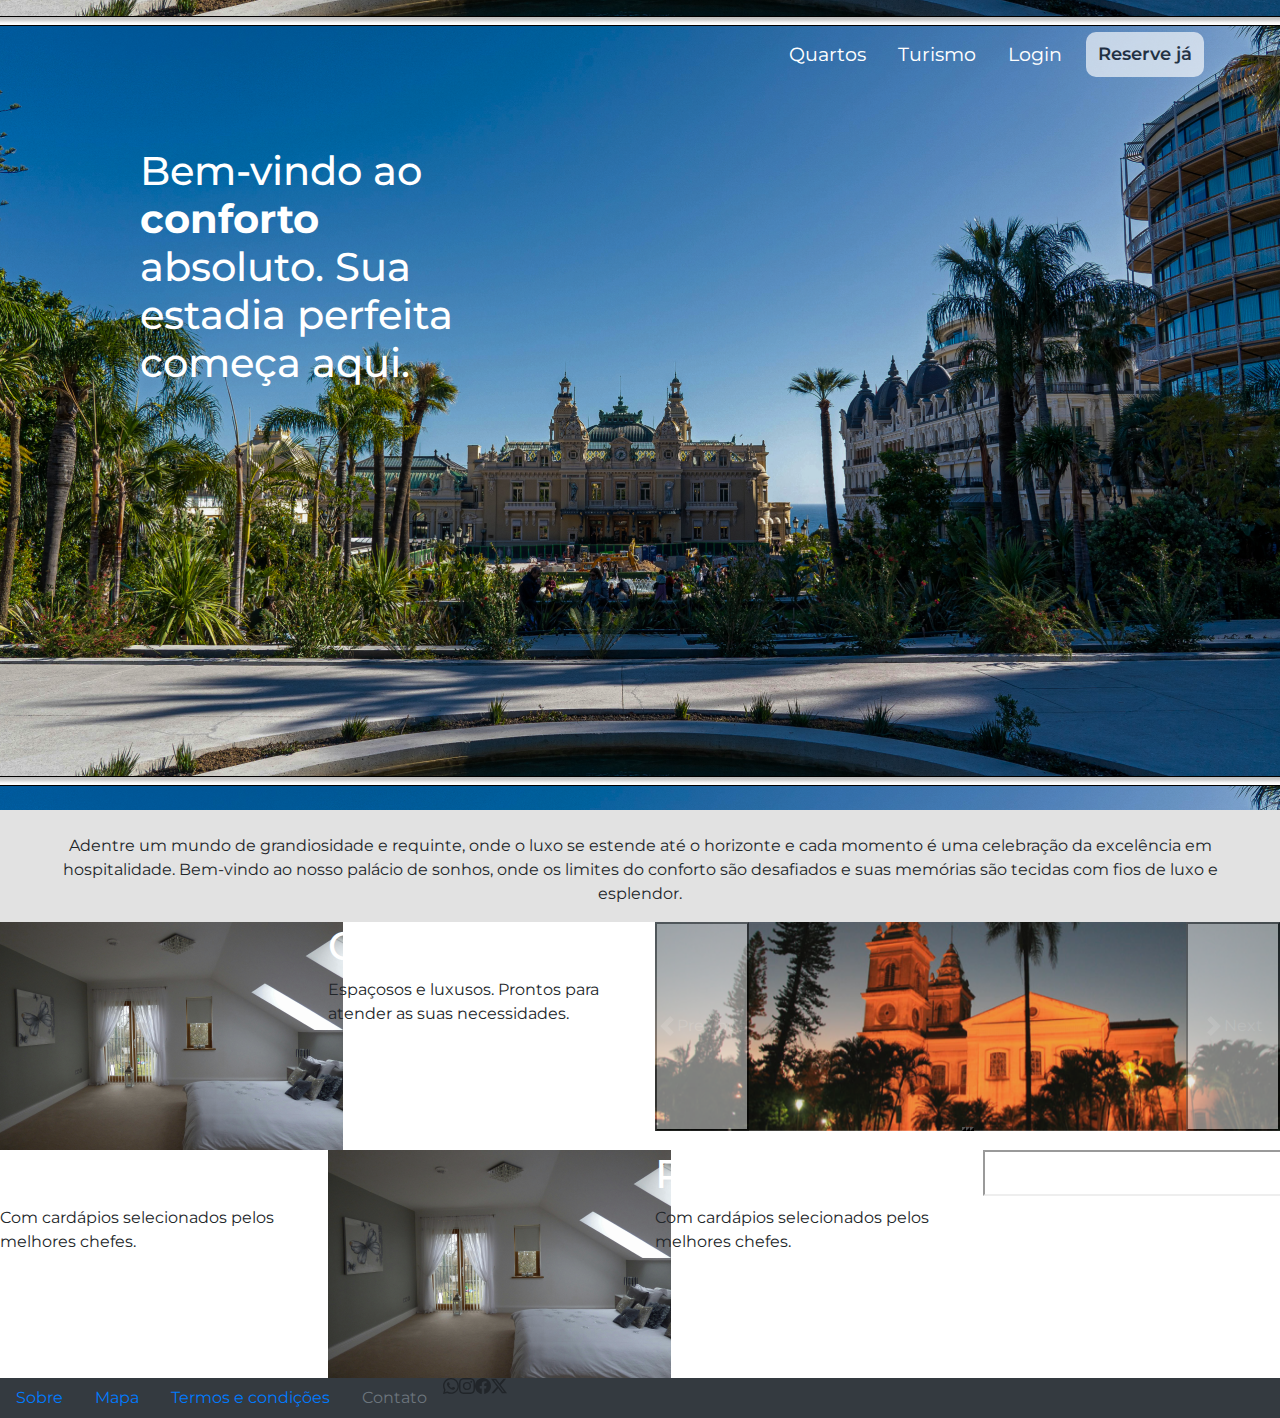
==== index.html @ 1f1a3af3 "fac" ====
<!DOCTYPE html>
<html lang="pt-br">
<head>
    <meta charset="UTF-8">
    <meta name="viewport" content="width=device-width, initial-scale=1.0">
    <link rel="icon" type="image/x-icon" href="">
    <link rel="stylesheet" href="assets/style.css">
    <link rel="stylesheet" href="https://stackpath.bootstrapcdn.com/bootstrap/4.3.1/css/bootstrap.min.css" integrity="sha384-ggOyR0iXCbMQv3Xipma34MD+dH/1fQ784/j6cY/iJTQUOhcWr7x9JvoRxT2MZw1T" crossorigin="anonymous">

    <title>Document</title>
</head>
<body>
  <main>
    <section>
  <div class="container-fluid background-image mb-20">        
        <nav class="navbar navbar-expand-lg navbar-light navbar-custom">
            <div class="collapse navbar-collapse " id="navbarSupportedContent">
              <ul class="navbar-nav mr-auto">

                  <li class="nav-item active ">
                    <a class="nav-link text-white mr-3 mt-4" href="#">Quartos</a>
                  </li>

                  <li class="nav-item">
                    <a class="nav-link text-white mr-3 mt-4" href="#">Turismo</a>
                  </li>

                  <li class="nav-item-light">
                    <a class="nav-link text-white mr-3 mt-4" href="#">Login</a>
                  </li>

                  <button type="button" class="btn btn-outline-light btn-custom mt-4">Reserve já</button>
                 </div>
          </nav>
            
            <div class="texto">
              <h1>Bem-vindo ao<br> <b>conforto</b><br> absoluto. Sua<br> estadia perfeita <br>começa aqui.</h1>
            </div>
          </section>
          
          
          <div class="texto-meio">
            <p class="pt-4 px-4 text-dark-emphasis">
              Adentre um mundo de grandiosidade e requinte, onde o luxo se estende até o horizonte e cada momento é uma celebração da excelência em hospitalidade. Bem-vindo ao nosso palácio de sonhos, onde os limites do conforto são desafiados e suas memórias são tecidas com fios de luxo e esplendor.
            </p>
          </div>

          <div class="row">
            <div class="col-lg-3 col-md-6 ">
              <img src="assets/Rectangle 59.png" alt="Pornhub">
            </div>
            <div class="col-lg-3 col-md-6">
              <h1>Quartos</h1>
              <p>Espaçosos e luxusos. Prontos para atender as suas necessidades.</p>
            </div>

            <div class="col-lg-6 col-md-6">
              <div id="carouselExampleIndicators" class="carousel slide">
                <div class="carousel-indicators">
                  <button type="button" data-bs-target="#carouselExampleIndicators" data-bs-slide-to="0" class="active" aria-current="true" aria-label="Slide 1"></button>
                  <button type="button" data-bs-target="#carouselExampleIndicators" data-bs-slide-to="1" aria-label="Slide 2"></button>
                  <button type="button" data-bs-target="#carouselExampleIndicators" data-bs-slide-to="2" aria-label="Slide 3"></button>
                </div>
                <div class="carousel-inner">
                  <div class="carousel-item active">
                    <img src="assets/PortoFerreira.png" class="d-block w-100" alt="...">
                  </div>
                  <div class="carousel-item">
                    <img src="assets/Ribeiraopreto.png" class="d-block w-100" alt="...">
                  </div>
                  <div class="carousel-item">
                    <img src="..." class="d-block w-100" alt="...">
                  </div>
                </div>
                <button class="carousel-control-prev" type="button" data-bs-target="#carouselExampleIndicators" data-bs-slide="prev">
                  <span class="carousel-control-prev-icon" aria-hidden="true"></span>
                  <span class="visually-hidden">Previous</span>
                </button>
                <button class="carousel-control-next" type="button" data-bs-target="#carouselExampleIndicators" data-bs-slide="next">
                  <span class="carousel-control-next-icon" aria-hidden="true"></span>
                  <span class="visually-hidden">Next</span>
                </button>
              </div>
            </div>
            <div class="col-lg-3">
              <h1>Quartos</h1>
              <p>Com cardápios selecionados pelos melhores chefes.</p>
            </div>      
            <div class="col-lg-3">
              <img src="assets/Rectangle 59.png" alt="Pornhub">
            </div>
            <div class="col-lg-3">
              <h1>Restaurantes</h1>
              <p>Com cardápios selecionados pelos melhores chefes.</p>
            </div>
            <div class="col-lg-3">
              <iframe style="height: 20%;" src="https://www.google.com/maps/embed?pb=!1m18!1m12!1m3!1d3719.493397524537!2d-47.76052952573772!3d-21.212274679514547!2m3!1f0!2f0!3f0!3m2!1i1024!2i768!4f13.1!3m3!1m2!1s0x94b9bec40358b175%3A0xb9a8999a4ebc7cb3!2sRoyal%20Tulip%20JP%20Ribeir%C3%A3o%20Preto!5e0!3m2!1spt-BR!2sbr!4v1710435739561!5m2!1spt-BR!2sbr" width="600" height="450" style="border:0;" allowfullscreen="" loading="lazy" referrerpolicy="no-referrer-when-downgrade"></iframe>
            </div>
          </div>
          
          <footer class="bg-dark">
            <nav class="nav">
              <a class="nav-link active" aria-current="page" href="#">Sobre</a>
              <a class="nav-link" href="#">Mapa</a>
              <a class="nav-link" href="#">Termos e condições</a>
              <a class="nav-link disabled" href="#" tabindex="-1" aria-disabled="true">Contato</a>

              <svg xmlns="http://www.w3.org/2000/svg" width="16" height="16" fill="currentColor" class="bi bi-whatsapp" viewBox="0 0 16 16">
                <path d="M13.601 2.326A7.85 7.85 0 0 0 7.994 0C3.627 0 .068 3.558.064 7.926c0 1.399.366 2.76 1.057 3.965L0 16l4.204-1.102a7.9 7.9 0 0 0 3.79.965h.004c4.368 0 7.926-3.558 7.93-7.93A7.9 7.9 0 0 0 13.6 2.326zM7.994 14.521a6.6 6.6 0 0 1-3.356-.92l-.24-.144-2.494.654.666-2.433-.156-.251a6.56 6.56 0 0 1-1.007-3.505c0-3.626 2.957-6.584 6.591-6.584a6.56 6.56 0 0 1 4.66 1.931 6.56 6.56 0 0 1 1.928 4.66c-.004 3.639-2.961 6.592-6.592 6.592m3.615-4.934c-.197-.099-1.17-.578-1.353-.646-.182-.065-.315-.099-.445.099-.133.197-.513.646-.627.775-.114.133-.232.148-.43.05-.197-.1-.836-.308-1.592-.985-.59-.525-.985-1.175-1.103-1.372-.114-.198-.011-.304.088-.403.087-.088.197-.232.296-.346.1-.114.133-.198.198-.33.065-.134.034-.248-.015-.347-.05-.099-.445-1.076-.612-1.47-.16-.389-.323-.335-.445-.34-.114-.007-.247-.007-.38-.007a.73.73 0 0 0-.529.247c-.182.198-.691.677-.691 1.654s.71 1.916.81 2.049c.098.133 1.394 2.132 3.383 2.992.47.205.84.326 1.129.418.475.152.904.129 1.246.08.38-.058 1.171-.48 1.338-.943.164-.464.164-.86.114-.943-.049-.084-.182-.133-.38-.232"/>
              </svg>

              <svg xmlns="http://www.w3.org/2000/svg" width="16" height="16" fill="currentColor" class="bi bi-instagram" viewBox="0 0 16 16">
                <path d="M8 0C5.829 0 5.556.01 4.703.048 3.85.088 3.269.222 2.76.42a3.9 3.9 0 0 0-1.417.923A3.9 3.9 0 0 0 .42 2.76C.222 3.268.087 3.85.048 4.7.01 5.555 0 5.827 0 8.001c0 2.172.01 2.444.048 3.297.04.852.174 1.433.372 1.942.205.526.478.972.923 1.417.444.445.89.719 1.416.923.51.198 1.09.333 1.942.372C5.555 15.99 5.827 16 8 16s2.444-.01 3.298-.048c.851-.04 1.434-.174 1.943-.372a3.9 3.9 0 0 0 1.416-.923c.445-.445.718-.891.923-1.417.197-.509.332-1.09.372-1.942C15.99 10.445 16 10.173 16 8s-.01-2.445-.048-3.299c-.04-.851-.175-1.433-.372-1.941a3.9 3.9 0 0 0-.923-1.417A3.9 3.9 0 0 0 13.24.42c-.51-.198-1.092-.333-1.943-.372C10.443.01 10.172 0 7.998 0zm-.717 1.442h.718c2.136 0 2.389.007 3.232.046.78.035 1.204.166 1.486.275.373.145.64.319.92.599s.453.546.598.92c.11.281.24.705.275 1.485.039.843.047 1.096.047 3.231s-.008 2.389-.047 3.232c-.035.78-.166 1.203-.275 1.485a2.5 2.5 0 0 1-.599.919c-.28.28-.546.453-.92.598-.28.11-.704.24-1.485.276-.843.038-1.096.047-3.232.047s-2.39-.009-3.233-.047c-.78-.036-1.203-.166-1.485-.276a2.5 2.5 0 0 1-.92-.598 2.5 2.5 0 0 1-.6-.92c-.109-.281-.24-.705-.275-1.485-.038-.843-.046-1.096-.046-3.233s.008-2.388.046-3.231c.036-.78.166-1.204.276-1.486.145-.373.319-.64.599-.92s.546-.453.92-.598c.282-.11.705-.24 1.485-.276.738-.034 1.024-.044 2.515-.045zm4.988 1.328a.96.96 0 1 0 0 1.92.96.96 0 0 0 0-1.92m-4.27 1.122a4.109 4.109 0 1 0 0 8.217 4.109 4.109 0 0 0 0-8.217m0 1.441a2.667 2.667 0 1 1 0 5.334 2.667 2.667 0 0 1 0-5.334"/>
              </svg>

              <svg xmlns="http://www.w3.org/2000/svg" width="16" height="16" fill="currentColor" class="bi bi-facebook" viewBox="0 0 16 16">
                <path d="M16 8.049c0-4.446-3.582-8.05-8-8.05C3.58 0-.002 3.603-.002 8.05c0 4.017 2.926 7.347 6.75 7.951v-5.625h-2.03V8.05H6.75V6.275c0-2.017 1.195-3.131 3.022-3.131.876 0 1.791.157 1.791.157v1.98h-1.009c-.993 0-1.303.621-1.303 1.258v1.51h2.218l-.354 2.326H9.25V16c3.824-.604 6.75-3.934 6.75-7.951"/>
              </svg>

              <svg xmlns="http://www.w3.org/2000/svg" width="16" height="16" fill="currentColor" class="bi bi-twitter-x" viewBox="0 0 16 16">
                <path d="M12.6.75h2.454l-5.36 6.142L16 15.25h-4.937l-3.867-5.07-4.425 5.07H.316l5.733-6.57L0 .75h5.063l3.495 4.633L12.601.75Zm-.86 13.028h1.36L4.323 2.145H2.865z"/>
              </svg>
            </nav>
          </footer>

                

           
               

  </main>
    <script src="https://code.jquery.com/jquery-3.3.1.slim.min.js" integrity="sha384-q8i/X+965DzO0rT7abK41JStQIAqVgRVzpbzo5smXKp4YfRvH+8abtTE1Pi6jizo" crossorigin="anonymous"></script>
    <script src="https://cdnjs.cloudflare.com/ajax/libs/popper.js/1.14.7/umd/popper.min.js" integrity="sha384-UO2eT0CpHqdSJQ6hJty5KVphtPhzWj9WO1clHTMGa3JDZwrnQq4sF86dIHNDz0W1" crossorigin="anonymous"></script>
    <script src="https://stackpath.bootstrapcdn.com/bootstrap/4.3.1/js/bootstrap.min.js" integrity="sha384-JjSmVgyd0p3pXB1rRibZUAYoIIy6OrQ6VrjIEaFf/nJGzIxFDsf4x0xIM+B07jRM" crossorigin="anonymous"></script>
</body>
</html>
---- assets/style.css ----
@import url('https://fonts.googleapis.com/css2?family=Montserrat:ital,wght@0,100..900;1,100..900&display=swap');

* {
    margin: 0;
    padding: 0;
    text-decoration: none;
    box-sizing: border-box;
    font-family: 'Montserrat', sans-serif;
}

.background-image {
  background-image: url('Rectangle\ 26.png');
  background-size: over;
  background-position: center;
  height: 90vh;
  margin-top: 0; 
  padding-top: 0; 
}

.navbar-custom {
    display: flex;
    justify-content: end;
    margin-left: 60%; 
    font-weight: 420;
    font-size: 120%;
    color: white;
}
.nav-link {
    position: relative;
  }

  .nav-link::after {
    content: ''; 
    position: absolute; 
    width: 100%; 
    height: 2px; 
    background-color: #FFFFFF; 
    bottom: 1px; 
    left: 0; 
    transition: width 0.3s ease; 
    width: 0;
  }
  
  .nav-link:hover::after {
    width: 100%; 
  }

  .btn-custom.btn-outline-light {
    border-radius: 10px; 
    background-color: white;
    color: #000000 !important;
    opacity: 0.65;
    font-weight: 600 !important;
    border: none;
    align-items: center;
    font-size: 18px;
  }

  .btn-custom.btn-outline-light:hover {
    background-color: #D9D8D8 !important; 
    color: #000000 !important;
    opacity: 0.65;
    font-weight: 600 !important;

  }

  .texto {
    display: flex;
    justify-content: flex-start;
    align-items: center;
    padding-left: 10%;
    padding-top: 5%;
  }

  h1 {
    color: white;
  }

.texto-meio {
  display: flex;
  justify-content: center;
  align-items: center;
  background-color: #E2E2E2;
  width: 100%;
  height: 30%;
  text-align: center;
}
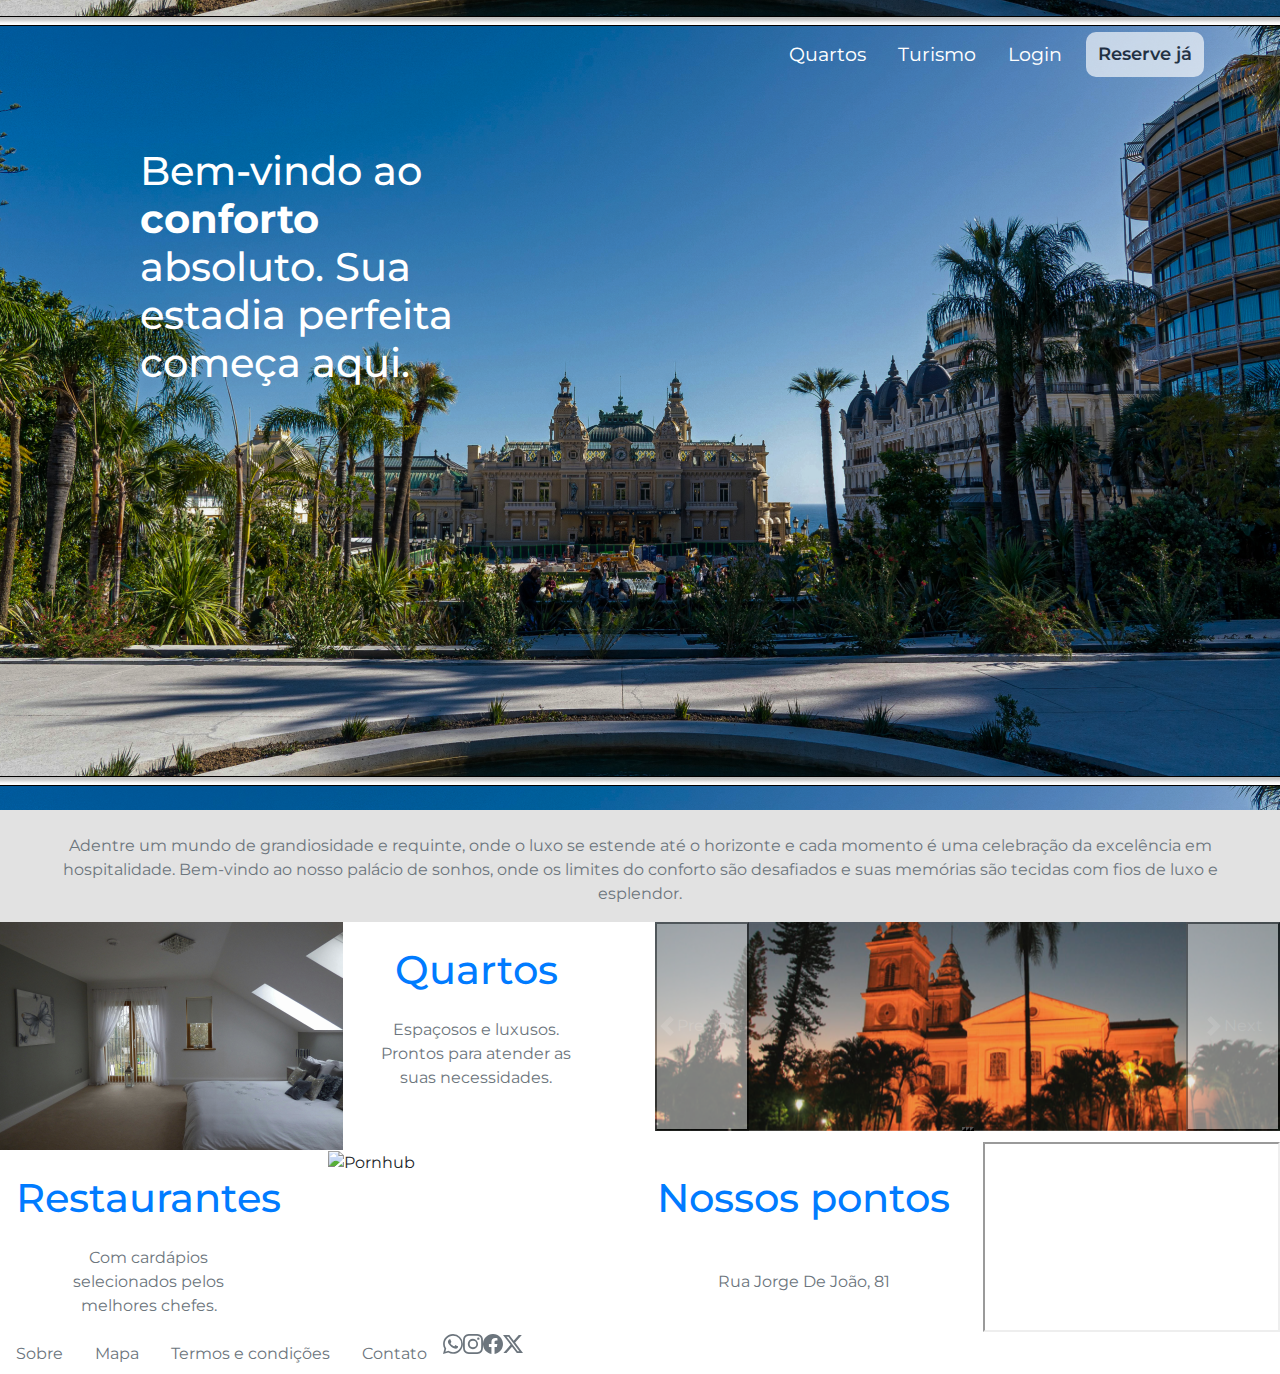
==== commit 5908083e: "Add files via upload" ====
--- a/index.html
+++ b/index.html
@@ -1,136 +1,132 @@
-<!DOCTYPE html>
-<html lang="pt-br">
-<head>
-    <meta charset="UTF-8">
-    <meta name="viewport" content="width=device-width, initial-scale=1.0">
-    <link rel="icon" type="image/x-icon" href="">
-    <link rel="stylesheet" href="assets/style.css">
-    <link rel="stylesheet" href="https://stackpath.bootstrapcdn.com/bootstrap/4.3.1/css/bootstrap.min.css" integrity="sha384-ggOyR0iXCbMQv3Xipma34MD+dH/1fQ784/j6cY/iJTQUOhcWr7x9JvoRxT2MZw1T" crossorigin="anonymous">
-
-    <title>Document</title>
-</head>
-<body>
-  <main>
-    <section>
-  <div class="container-fluid background-image mb-20">        
-        <nav class="navbar navbar-expand-lg navbar-light navbar-custom">
-            <div class="collapse navbar-collapse " id="navbarSupportedContent">
-              <ul class="navbar-nav mr-auto">
-
-                  <li class="nav-item active ">
-                    <a class="nav-link text-white mr-3 mt-4" href="#">Quartos</a>
-                  </li>
-
-                  <li class="nav-item">
-                    <a class="nav-link text-white mr-3 mt-4" href="#">Turismo</a>
-                  </li>
-
-                  <li class="nav-item-light">
-                    <a class="nav-link text-white mr-3 mt-4" href="#">Login</a>
-                  </li>
-
-                  <button type="button" class="btn btn-outline-light btn-custom mt-4">Reserve já</button>
-                 </div>
-          </nav>
-            
-            <div class="texto">
-              <h1>Bem-vindo ao<br> <b>conforto</b><br> absoluto. Sua<br> estadia perfeita <br>começa aqui.</h1>
-            </div>
-          </section>
-          
-          
-          <div class="texto-meio">
-            <p class="pt-4 px-4 text-dark-emphasis">
-              Adentre um mundo de grandiosidade e requinte, onde o luxo se estende até o horizonte e cada momento é uma celebração da excelência em hospitalidade. Bem-vindo ao nosso palácio de sonhos, onde os limites do conforto são desafiados e suas memórias são tecidas com fios de luxo e esplendor.
-            </p>
-          </div>
-
-          <div class="row">
-            <div class="col-lg-3 col-md-6 ">
-              <img src="assets/Rectangle 59.png" alt="Pornhub">
-            </div>
-            <div class="col-lg-3 col-md-6">
-              <h1>Quartos</h1>
-              <p>Espaçosos e luxusos. Prontos para atender as suas necessidades.</p>
-            </div>
-
-            <div class="col-lg-6 col-md-6">
-              <div id="carouselExampleIndicators" class="carousel slide">
-                <div class="carousel-indicators">
-                  <button type="button" data-bs-target="#carouselExampleIndicators" data-bs-slide-to="0" class="active" aria-current="true" aria-label="Slide 1"></button>
-                  <button type="button" data-bs-target="#carouselExampleIndicators" data-bs-slide-to="1" aria-label="Slide 2"></button>
-                  <button type="button" data-bs-target="#carouselExampleIndicators" data-bs-slide-to="2" aria-label="Slide 3"></button>
-                </div>
-                <div class="carousel-inner">
-                  <div class="carousel-item active">
-                    <img src="assets/PortoFerreira.png" class="d-block w-100" alt="...">
-                  </div>
-                  <div class="carousel-item">
-                    <img src="assets/Ribeiraopreto.png" class="d-block w-100" alt="...">
-                  </div>
-                  <div class="carousel-item">
-                    <img src="..." class="d-block w-100" alt="...">
-                  </div>
-                </div>
-                <button class="carousel-control-prev" type="button" data-bs-target="#carouselExampleIndicators" data-bs-slide="prev">
-                  <span class="carousel-control-prev-icon" aria-hidden="true"></span>
-                  <span class="visually-hidden">Previous</span>
-                </button>
-                <button class="carousel-control-next" type="button" data-bs-target="#carouselExampleIndicators" data-bs-slide="next">
-                  <span class="carousel-control-next-icon" aria-hidden="true"></span>
-                  <span class="visually-hidden">Next</span>
-                </button>
-              </div>
-            </div>
-            <div class="col-lg-3">
-              <h1>Quartos</h1>
-              <p>Com cardápios selecionados pelos melhores chefes.</p>
-            </div>      
-            <div class="col-lg-3">
-              <img src="assets/Rectangle 59.png" alt="Pornhub">
-            </div>
-            <div class="col-lg-3">
-              <h1>Restaurantes</h1>
-              <p>Com cardápios selecionados pelos melhores chefes.</p>
-            </div>
-            <div class="col-lg-3">
-              <iframe style="height: 20%;" src="https://www.google.com/maps/embed?pb=!1m18!1m12!1m3!1d3719.493397524537!2d-47.76052952573772!3d-21.212274679514547!2m3!1f0!2f0!3f0!3m2!1i1024!2i768!4f13.1!3m3!1m2!1s0x94b9bec40358b175%3A0xb9a8999a4ebc7cb3!2sRoyal%20Tulip%20JP%20Ribeir%C3%A3o%20Preto!5e0!3m2!1spt-BR!2sbr!4v1710435739561!5m2!1spt-BR!2sbr" width="600" height="450" style="border:0;" allowfullscreen="" loading="lazy" referrerpolicy="no-referrer-when-downgrade"></iframe>
-            </div>
-          </div>
-          
-          <footer class="bg-dark">
-            <nav class="nav">
-              <a class="nav-link active" aria-current="page" href="#">Sobre</a>
-              <a class="nav-link" href="#">Mapa</a>
-              <a class="nav-link" href="#">Termos e condições</a>
-              <a class="nav-link disabled" href="#" tabindex="-1" aria-disabled="true">Contato</a>
-
-              <svg xmlns="http://www.w3.org/2000/svg" width="16" height="16" fill="currentColor" class="bi bi-whatsapp" viewBox="0 0 16 16">
-                <path d="M13.601 2.326A7.85 7.85 0 0 0 7.994 0C3.627 0 .068 3.558.064 7.926c0 1.399.366 2.76 1.057 3.965L0 16l4.204-1.102a7.9 7.9 0 0 0 3.79.965h.004c4.368 0 7.926-3.558 7.93-7.93A7.9 7.9 0 0 0 13.6 2.326zM7.994 14.521a6.6 6.6 0 0 1-3.356-.92l-.24-.144-2.494.654.666-2.433-.156-.251a6.56 6.56 0 0 1-1.007-3.505c0-3.626 2.957-6.584 6.591-6.584a6.56 6.56 0 0 1 4.66 1.931 6.56 6.56 0 0 1 1.928 4.66c-.004 3.639-2.961 6.592-6.592 6.592m3.615-4.934c-.197-.099-1.17-.578-1.353-.646-.182-.065-.315-.099-.445.099-.133.197-.513.646-.627.775-.114.133-.232.148-.43.05-.197-.1-.836-.308-1.592-.985-.59-.525-.985-1.175-1.103-1.372-.114-.198-.011-.304.088-.403.087-.088.197-.232.296-.346.1-.114.133-.198.198-.33.065-.134.034-.248-.015-.347-.05-.099-.445-1.076-.612-1.47-.16-.389-.323-.335-.445-.34-.114-.007-.247-.007-.38-.007a.73.73 0 0 0-.529.247c-.182.198-.691.677-.691 1.654s.71 1.916.81 2.049c.098.133 1.394 2.132 3.383 2.992.47.205.84.326 1.129.418.475.152.904.129 1.246.08.38-.058 1.171-.48 1.338-.943.164-.464.164-.86.114-.943-.049-.084-.182-.133-.38-.232"/>
-              </svg>
-
-              <svg xmlns="http://www.w3.org/2000/svg" width="16" height="16" fill="currentColor" class="bi bi-instagram" viewBox="0 0 16 16">
-                <path d="M8 0C5.829 0 5.556.01 4.703.048 3.85.088 3.269.222 2.76.42a3.9 3.9 0 0 0-1.417.923A3.9 3.9 0 0 0 .42 2.76C.222 3.268.087 3.85.048 4.7.01 5.555 0 5.827 0 8.001c0 2.172.01 2.444.048 3.297.04.852.174 1.433.372 1.942.205.526.478.972.923 1.417.444.445.89.719 1.416.923.51.198 1.09.333 1.942.372C5.555 15.99 5.827 16 8 16s2.444-.01 3.298-.048c.851-.04 1.434-.174 1.943-.372a3.9 3.9 0 0 0 1.416-.923c.445-.445.718-.891.923-1.417.197-.509.332-1.09.372-1.942C15.99 10.445 16 10.173 16 8s-.01-2.445-.048-3.299c-.04-.851-.175-1.433-.372-1.941a3.9 3.9 0 0 0-.923-1.417A3.9 3.9 0 0 0 13.24.42c-.51-.198-1.092-.333-1.943-.372C10.443.01 10.172 0 7.998 0zm-.717 1.442h.718c2.136 0 2.389.007 3.232.046.78.035 1.204.166 1.486.275.373.145.64.319.92.599s.453.546.598.92c.11.281.24.705.275 1.485.039.843.047 1.096.047 3.231s-.008 2.389-.047 3.232c-.035.78-.166 1.203-.275 1.485a2.5 2.5 0 0 1-.599.919c-.28.28-.546.453-.92.598-.28.11-.704.24-1.485.276-.843.038-1.096.047-3.232.047s-2.39-.009-3.233-.047c-.78-.036-1.203-.166-1.485-.276a2.5 2.5 0 0 1-.92-.598 2.5 2.5 0 0 1-.6-.92c-.109-.281-.24-.705-.275-1.485-.038-.843-.046-1.096-.046-3.233s.008-2.388.046-3.231c.036-.78.166-1.204.276-1.486.145-.373.319-.64.599-.92s.546-.453.92-.598c.282-.11.705-.24 1.485-.276.738-.034 1.024-.044 2.515-.045zm4.988 1.328a.96.96 0 1 0 0 1.92.96.96 0 0 0 0-1.92m-4.27 1.122a4.109 4.109 0 1 0 0 8.217 4.109 4.109 0 0 0 0-8.217m0 1.441a2.667 2.667 0 1 1 0 5.334 2.667 2.667 0 0 1 0-5.334"/>
-              </svg>
-
-              <svg xmlns="http://www.w3.org/2000/svg" width="16" height="16" fill="currentColor" class="bi bi-facebook" viewBox="0 0 16 16">
-                <path d="M16 8.049c0-4.446-3.582-8.05-8-8.05C3.58 0-.002 3.603-.002 8.05c0 4.017 2.926 7.347 6.75 7.951v-5.625h-2.03V8.05H6.75V6.275c0-2.017 1.195-3.131 3.022-3.131.876 0 1.791.157 1.791.157v1.98h-1.009c-.993 0-1.303.621-1.303 1.258v1.51h2.218l-.354 2.326H9.25V16c3.824-.604 6.75-3.934 6.75-7.951"/>
-              </svg>
-
-              <svg xmlns="http://www.w3.org/2000/svg" width="16" height="16" fill="currentColor" class="bi bi-twitter-x" viewBox="0 0 16 16">
-                <path d="M12.6.75h2.454l-5.36 6.142L16 15.25h-4.937l-3.867-5.07-4.425 5.07H.316l5.733-6.57L0 .75h5.063l3.495 4.633L12.601.75Zm-.86 13.028h1.36L4.323 2.145H2.865z"/>
-              </svg>
-            </nav>
-          </footer>
-
-                
-
-           
-               
-
-  </main>
-    <script src="https://code.jquery.com/jquery-3.3.1.slim.min.js" integrity="sha384-q8i/X+965DzO0rT7abK41JStQIAqVgRVzpbzo5smXKp4YfRvH+8abtTE1Pi6jizo" crossorigin="anonymous"></script>
-    <script src="https://cdnjs.cloudflare.com/ajax/libs/popper.js/1.14.7/umd/popper.min.js" integrity="sha384-UO2eT0CpHqdSJQ6hJty5KVphtPhzWj9WO1clHTMGa3JDZwrnQq4sF86dIHNDz0W1" crossorigin="anonymous"></script>
-    <script src="https://stackpath.bootstrapcdn.com/bootstrap/4.3.1/js/bootstrap.min.js" integrity="sha384-JjSmVgyd0p3pXB1rRibZUAYoIIy6OrQ6VrjIEaFf/nJGzIxFDsf4x0xIM+B07jRM" crossorigin="anonymous"></script>
-</body>
+<!DOCTYPE html>
+<html lang="pt-br">
+<head>
+    <meta charset="UTF-8">
+    <meta name="viewport" content="width=device-width, initial-scale=1.0">
+    <link rel="icon" type="image/x-icon" href="">
+    <link rel="stylesheet" href="assets/style.css">
+    <link rel="stylesheet" href="https://stackpath.bootstrapcdn.com/bootstrap/4.3.1/css/bootstrap.min.css" integrity="sha384-ggOyR0iXCbMQv3Xipma34MD+dH/1fQ784/j6cY/iJTQUOhcWr7x9JvoRxT2MZw1T" crossorigin="anonymous">
+
+    <title>Hotel Palace</title>
+</head>
+<body>
+  <main>
+    <section>
+  <div class="container-fluid background-image mb-20">        
+        <nav class="navbar navbar-expand-lg navbar-light navbar-custom">
+            <div class="collapse navbar-collapse " id="navbarSupportedContent">
+              <ul class="navbar-nav mr-auto">
+
+                  <li class="nav-item active ">
+                    <a class="nav-link nav-custom text-white mr-3 mt-4" href="#">Quartos</a>
+                  </li>
+
+                  <li class="nav-item">
+                    <a class="nav-link nav-custom  text-white mr-3 mt-4" href="#">Turismo</a>
+                  </li>
+
+                  <li class="nav-item-light">
+                    <a class="nav-link nav-custom text-white mr-3 mt-4" href="#">Login</a>
+                  </li>
+
+                  <button type="button" class="btn btn-outline-light btn-custom mt-4">Reserve já</button>
+                 </div>
+          </nav>
+            
+            <div class="texto">
+              <h1>Bem-vindo ao<br> <b>conforto</b><br> absoluto. Sua<br> estadia perfeita <br>começa aqui.</h1>
+            </div>
+          </section>
+          
+          
+          <div class="texto-meio">
+            <p class="pt-4 px-4 text-secondary">
+              Adentre um mundo de grandiosidade e requinte, onde o luxo se estende até o horizonte e cada momento é uma celebração da excelência em hospitalidade. Bem-vindo ao nosso palácio de sonhos, onde os limites do conforto são desafiados e suas memórias são tecidas com fios de luxo e esplendor.
+            </p>
+          </div>
+
+          <div class="row">
+            <div class="col-lg-3 col-md-6 ">
+              <img src="assets/Quartos.png" alt="Quartos">
+            </div>
+
+            <div class="col-lg-3 col-md-6">
+              <h1 class="text-primary d-flex align-items-start justify-content-center pt-4 pb-3 text-center h1-custom">Quartos</h1>
+              <p class="d-flex align-items-center justify-content-center text-secondary text-center px-5 p1-custom" >Espaçosos e luxusos. Prontos para atender as suas necessidades.</p>
+            </div>
+
+            <div class="col-lg-6 col-md-6">
+              <div id="carouselExampleIndicators" class="carousel slide">
+                <div class="carousel-indicators">
+                  <button type="button" data-bs-target="#carouselExampleIndicators" data-bs-slide-to="0" class="active" aria-current="true" aria-label="Slide 1"></button>
+                  <button type="button" data-bs-target="#carouselExampleIndicators" data-bs-slide-to="1" aria-label="Slide 2"></button>
+                  <button type="button" data-bs-target="#carouselExampleIndicators" data-bs-slide-to="2" aria-label="Slide 3"></button>
+                </div>
+                <div class="carousel-inner">
+                  <div class="carousel-item active">
+                    <img src="assets/PortoFerreira.png" class="d-block w-100" alt="Porto Ferreira">
+                  </div>
+                  <div class="carousel-item">
+                    <img src="assets/Ribeiraopreto.png" class="d-block w-100" alt="Ribeirao Preto">
+                  </div>  
+                </div>
+                <button class="carousel-control-prev" type="button" data-bs-target="#carouselExampleIndicators" data-bs-slide="prev">
+                  <span class="carousel-control-prev-icon" aria-hidden="true"></span>
+                  <span class="visually-hidden">Previous</span>
+                </button>
+                <button class="carousel-control-next" type="button" data-bs-target="#carouselExampleIndicators" data-bs-slide="next">
+                  <span class="carousel-control-next-icon" aria-hidden="true"></span>
+                  <span class="visually-hidden">Next</span>
+                </button>
+              </div>
+            </div>
+            <div class="col-lg-3">
+              <h1 class="text-primary d-flex align-items-start justify-content-center pt-4 pb-3 text-center h1-custom">Restaurantes</h1>
+              <p class="d-flex align-items-center justify-content-center text-secondary text-center px-5 p1-custom">Com cardápios selecionados pelos melhores chefes.</p>
+            </div>      
+            <div class="col-lg-3">
+              <img src="assets/Restaurantes.png" alt="Pornhub">
+            </div>
+            <div class="col-lg-3 ">
+              <h1 class="text-primary d-flex align-items-start justify-content-center pt-4 pb-3 text-center h1-custom">Nossos pontos</h1>
+              <p class="d-flex align-items-center justify-content-center text-secondary text-center px-5 pt-4 p1-custom">Rua Jorge De João, 81</p>
+            </div>
+            <div class="col-lg-3">
+              <iframe style="height: 103%; width: 100%; margin-top: -8px;" src="https://www.google.com/maps/embed?pb=!1m18!1m12!1m3!1d3719.493397524537!2d-47.76052952573772!3d-21.212274679514547!2m3!1f0!2f0!3f0!3m2!1i1024!2i768!4f13.1!3m3!1m2!1s0x94b9bec40358b175%3A0xb9a8999a4ebc7cb3!2sRoyal%20Tulip%20JP%20Ribeir%C3%A3o%20Preto!5e0!3m2!1spt-BR!2sbr!4v1710435739561!5m2!1spt-BR!2sbr" width="600" height="450" style="border:0;" allowfullscreen="" loading="lazy" referrerpolicy="no-referrer-when-downgrade"></iframe>
+            </div>
+          </div>
+          
+          <footer class="footer-custom">
+            <nav class="nav d-flex  text-secondary text-left nav1-custom">
+              <a class="nav-link text-secondary" aria-current="page" href="#">Sobre</a>
+              <a class="nav-link text-secondary" href="#">Mapa</a>
+              <a class="nav-link text-secondary" href="#">Termos e condições</a>
+              <a class="nav-link text-secondary" href="#">Contato</a>
+
+                <svg xmlns="http://www.w3.org/2000/svg" width="20" height="20" fill="currentColor" class="bi bi-whatsapp " viewBox="0 0 16 16">
+                  <path d="M13.601 2.326A7.85 7.85 0 0 0 7.994 0C3.627 0 .068 3.558.064 7.926c0 1.399.366 2.76 1.057 3.965L0 16l4.204-1.102a7.9 7.9 0 0 0 3.79.965h.004c4.368 0 7.926-3.558 7.93-7.93A7.9 7.9 0 0 0 13.6 2.326zM7.994 14.521a6.6 6.6 0 0 1-3.356-.92l-.24-.144-2.494.654.666-2.433-.156-.251a6.56 6.56 0 0 1-1.007-3.505c0-3.626 2.957-6.584 6.591-6.584a6.56 6.56 0 0 1 4.66 1.931 6.56 6.56 0 0 1 1.928 4.66c-.004 3.639-2.961 6.592-6.592 6.592m3.615-4.934c-.197-.099-1.17-.578-1.353-.646-.182-.065-.315-.099-.445.099-.133.197-.513.646-.627.775-.114.133-.232.148-.43.05-.197-.1-.836-.308-1.592-.985-.59-.525-.985-1.175-1.103-1.372-.114-.198-.011-.304.088-.403.087-.088.197-.232.296-.346.1-.114.133-.198.198-.33.065-.134.034-.248-.015-.347-.05-.099-.445-1.076-.612-1.47-.16-.389-.323-.335-.445-.34-.114-.007-.247-.007-.38-.007a.73.73 0 0 0-.529.247c-.182.198-.691.677-.691 1.654s.71 1.916.81 2.049c.098.133 1.394 2.132 3.383 2.992.47.205.84.326 1.129.418.475.152.904.129 1.246.08.38-.058 1.171-.48 1.338-.943.164-.464.164-.86.114-.943-.049-.084-.182-.133-.38-.232"/>
+                </svg>
+  
+                <svg xmlns="http://www.w3.org/2000/svg" width="20" height="20" fill="currentColor" class="bi bi-instagram" viewBox="0 0 16 16">
+                  <path d="M8 0C5.829 0 5.556.01 4.703.048 3.85.088 3.269.222 2.76.42a3.9 3.9 0 0 0-1.417.923A3.9 3.9 0 0 0 .42 2.76C.222 3.268.087 3.85.048 4.7.01 5.555 0 5.827 0 8.001c0 2.172.01 2.444.048 3.297.04.852.174 1.433.372 1.942.205.526.478.972.923 1.417.444.445.89.719 1.416.923.51.198 1.09.333 1.942.372C5.555 15.99 5.827 16 8 16s2.444-.01 3.298-.048c.851-.04 1.434-.174 1.943-.372a3.9 3.9 0 0 0 1.416-.923c.445-.445.718-.891.923-1.417.197-.509.332-1.09.372-1.942C15.99 10.445 16 10.173 16 8s-.01-2.445-.048-3.299c-.04-.851-.175-1.433-.372-1.941a3.9 3.9 0 0 0-.923-1.417A3.9 3.9 0 0 0 13.24.42c-.51-.198-1.092-.333-1.943-.372C10.443.01 10.172 0 7.998 0zm-.717 1.442h.718c2.136 0 2.389.007 3.232.046.78.035 1.204.166 1.486.275.373.145.64.319.92.599s.453.546.598.92c.11.281.24.705.275 1.485.039.843.047 1.096.047 3.231s-.008 2.389-.047 3.232c-.035.78-.166 1.203-.275 1.485a2.5 2.5 0 0 1-.599.919c-.28.28-.546.453-.92.598-.28.11-.704.24-1.485.276-.843.038-1.096.047-3.232.047s-2.39-.009-3.233-.047c-.78-.036-1.203-.166-1.485-.276a2.5 2.5 0 0 1-.92-.598 2.5 2.5 0 0 1-.6-.92c-.109-.281-.24-.705-.275-1.485-.038-.843-.046-1.096-.046-3.233s.008-2.388.046-3.231c.036-.78.166-1.204.276-1.486.145-.373.319-.64.599-.92s.546-.453.92-.598c.282-.11.705-.24 1.485-.276.738-.034 1.024-.044 2.515-.045zm4.988 1.328a.96.96 0 1 0 0 1.92.96.96 0 0 0 0-1.92m-4.27 1.122a4.109 4.109 0 1 0 0 8.217 4.109 4.109 0 0 0 0-8.217m0 1.441a2.667 2.667 0 1 1 0 5.334 2.667 2.667 0 0 1 0-5.334"/>
+                </svg>
+  
+                <svg xmlns="http://www.w3.org/2000/svg" width="20" height="20" fill="currentColor" class="bi bi-facebook" viewBox="0 0 16 16">
+                  <path d="M16 8.049c0-4.446-3.582-8.05-8-8.05C3.58 0-.002 3.603-.002 8.05c0 4.017 2.926 7.347 6.75 7.951v-5.625h-2.03V8.05H6.75V6.275c0-2.017 1.195-3.131 3.022-3.131.876 0 1.791.157 1.791.157v1.98h-1.009c-.993 0-1.303.621-1.303 1.258v1.51h2.218l-.354 2.326H9.25V16c3.824-.604 6.75-3.934 6.75-7.951"/>
+                </svg>
+  
+                <svg xmlns="http://www.w3.org/2000/svg" width="20" height="20" fill="currentColor" class="bi bi-twitter-x" viewBox="0 0 16 16">
+                  <path d="M12.6.75h2.454l-5.36 6.142L16 15.25h-4.937l-3.867-5.07-4.425 5.07H.316l5.733-6.57L0 .75h5.063l3.495 4.633L12.601.75Zm-.86 13.028h1.36L4.323 2.145H2.865z"/>
+                </svg>
+            </nav>
+          </footer>
+
+                  
+
+  </main>
+    <script src="https://code.jquery.com/jquery-3.3.1.slim.min.js" integrity="sha384-q8i/X+965DzO0rT7abK41JStQIAqVgRVzpbzo5smXKp4YfRvH+8abtTE1Pi6jizo" crossorigin="anonymous"></script>
+    <script src="https://cdnjs.cloudflare.com/ajax/libs/popper.js/1.14.7/umd/popper.min.js" integrity="sha384-UO2eT0CpHqdSJQ6hJty5KVphtPhzWj9WO1clHTMGa3JDZwrnQq4sF86dIHNDz0W1" crossorigin="anonymous"></script>
+    <script src="https://cdn.jsdelivr.net/npm/bootstrap@5.3.0-alpha1/dist/js/bootstrap.bundle.min.js"></script>
+    <script src="https://stackpath.bootstrapcdn.com/bootstrap/4.3.1/js/bootstrap.min.js" integrity="sha384-JjSmVgyd0p3pXB1rRibZUAYoIIy6OrQ6VrjIEaFf/nJGzIxFDsf4x0xIM+B07jRM" crossorigin="anonymous"></script>
+</body>
 </html>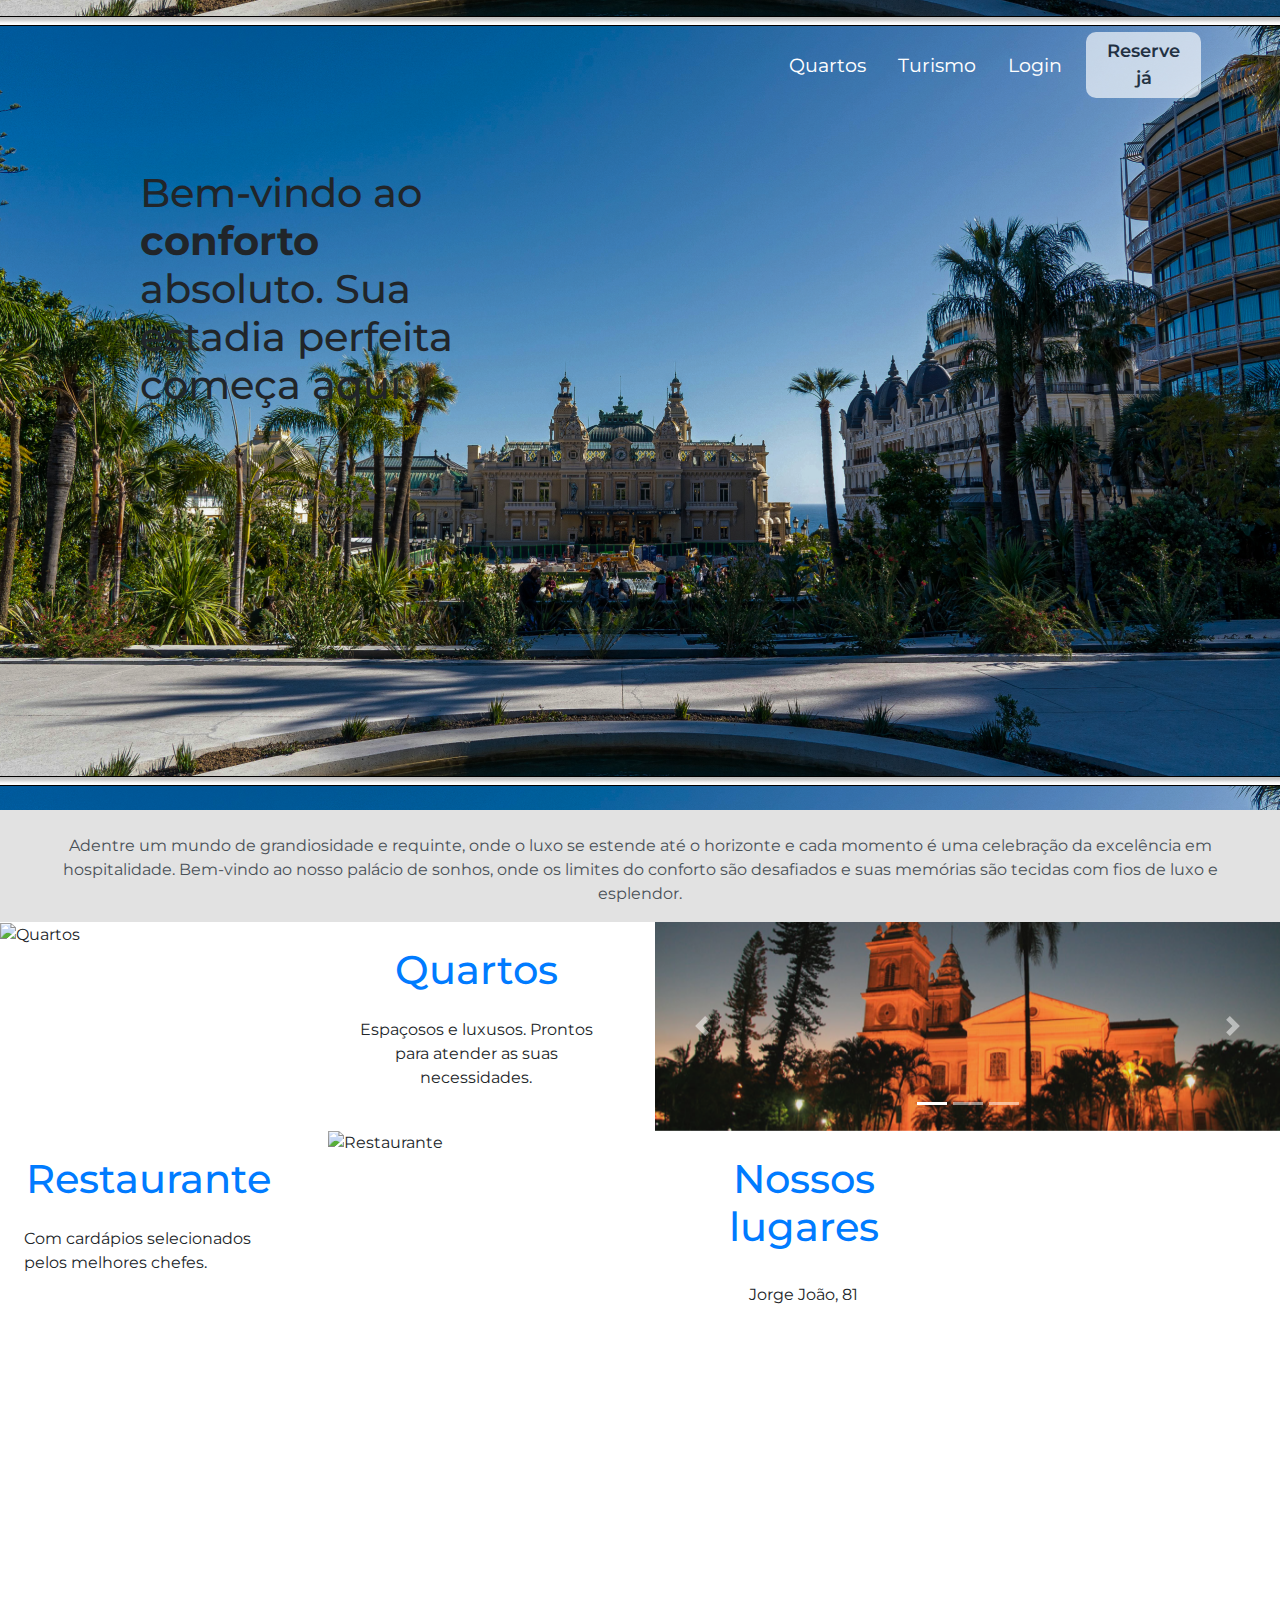
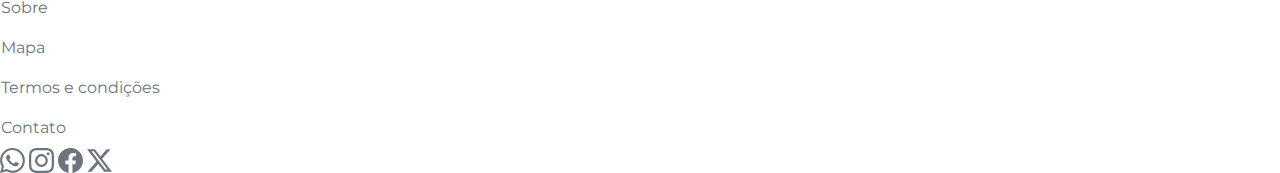
==== commit bdfde250: "Add files via upload" ====
--- a/index.html
+++ b/index.html
@@ -5,128 +5,150 @@
     <meta name="viewport" content="width=device-width, initial-scale=1.0">
     <link rel="icon" type="image/x-icon" href="">
     <link rel="stylesheet" href="assets/style.css">
+    <link rel="stylesheet" href="https://cdn.jsdelivr.net/npm/bootstrap@5.0.2/dist/css/bootstrap.min.css">
     <link rel="stylesheet" href="https://stackpath.bootstrapcdn.com/bootstrap/4.3.1/css/bootstrap.min.css" integrity="sha384-ggOyR0iXCbMQv3Xipma34MD+dH/1fQ784/j6cY/iJTQUOhcWr7x9JvoRxT2MZw1T" crossorigin="anonymous">
-
-    <title>Hotel Palace</title>
+    <title>Serenity Haven Hotel?</title>
 </head>
 <body>
   <main>
-    <section>
-  <div class="container-fluid background-image mb-20">        
-        <nav class="navbar navbar-expand-lg navbar-light navbar-custom">
-            <div class="collapse navbar-collapse " id="navbarSupportedContent">
-              <ul class="navbar-nav mr-auto">
 
-                  <li class="nav-item active ">
-                    <a class="nav-link nav-custom text-white mr-3 mt-4" href="#">Quartos</a>
-                  </li>
+<!-- Header com página inicial -->
+    <div class="container-fluid background-image mb-20v">
+      <nav class="navbar navbar-expand-lg navbar-light navbar-custom">
+        <div class="collapse navbar-collapse" id="navbarSupportedContent">
+          <ul class="navbar-nav mr-auto">
+            <li class="nav-item">
+              <a class="nav-link nav-custom text-white mr-3 mt-4" href="#">Quartos</a>
+            </li>
+            <li class="nav-item">
+              <a class="nav-link nav-custom text-white mr-3 mt-4" href="#">Turismo</a>
+            </li>
+            <li class="nav-item">
+              <a class="nav-link nav-custom text-white mr-3 mt-4" href="#">Login</a>
+            </li>
+          </ul>
+          <button type="button" class="btn btn-outline-light btn-custom mr-5 mt-4">Reserve já</button>
+        </div>
+      </nav>
 
-                  <li class="nav-item">
-                    <a class="nav-link nav-custom  text-white mr-3 mt-4" href="#">Turismo</a>
-                  </li>
+      <div class="texto">
+        <h1>Bem-vindo ao<br> <b>conforto</b><br> absoluto. Sua<br> estadia perfeita <br>começa aqui.</h1>
+      </div> 
+    </div>
 
-                  <li class="nav-item-light">
-                    <a class="nav-link nav-custom text-white mr-3 mt-4" href="#">Login</a>
-                  </li>
+    <div class="barra-pai1">
+      <div class="texto-meio">
+        <div class="barra-preta">
+        <p class="pt-4 px-4 text-dark-emphasis">
+          Adentre um mundo de grandiosidade e requinte, onde o luxo se estende até o horizonte e cada momento é uma celebração da excelência em hospitalidade. Bem-vindo ao nosso palácio de sonhos, onde os limites do conforto são desafiados e suas memórias são tecidas com fios de luxo e esplendor.
+        </p>
+      </div>
+    </div>
 
-                  <button type="button" class="btn btn-outline-light btn-custom mt-4">Reserve já</button>
-                 </div>
-          </nav>
-            
-            <div class="texto">
-              <h1>Bem-vindo ao<br> <b>conforto</b><br> absoluto. Sua<br> estadia perfeita <br>começa aqui.</h1>
-            </div>
-          </section>
-          
-          
-          <div class="texto-meio">
-            <p class="pt-4 px-4 text-secondary">
-              Adentre um mundo de grandiosidade e requinte, onde o luxo se estende até o horizonte e cada momento é uma celebração da excelência em hospitalidade. Bem-vindo ao nosso palácio de sonhos, onde os limites do conforto são desafiados e suas memórias são tecidas com fios de luxo e esplendor.
-            </p>
-          </div>
-
+<!-- Quartos -->      
           <div class="row">
             <div class="col-lg-3 col-md-6 ">
-              <img src="assets/Quartos.png" alt="Quartos">
+              <img src="assets/Quarto.png" alt="Quartos">
             </div>
 
             <div class="col-lg-3 col-md-6">
-              <h1 class="text-primary d-flex align-items-start justify-content-center pt-4 pb-3 text-center h1-custom">Quartos</h1>
-              <p class="d-flex align-items-center justify-content-center text-secondary text-center px-5 p1-custom" >Espaçosos e luxusos. Prontos para atender as suas necessidades.</p>
+              <div class="barra-pai">
+              <h1 class="text-primary text-center pt-4 text-custom">Quartos</h1>
+              <div class="barra"></div>
+              <p class="text-center px-4 pt-3 text-secondary-custom">Espaçosos e luxusos. Prontos para atender as suas necessidades.</p>
+            </div>
+          </div>
+
+<!-- Slider de fotos -->   
+<div class="col-lg-6 col-md-6">
+  <div id="carouselExampleIndicators" class="carousel slide" data-bs-ride="carousel">
+    <div class="carousel-indicators">
+      <button type="button" data-bs-target="#carouselExampleIndicators" data-bs-slide-to="0" class="active" aria-current="true" aria-label="Slide 1"></button>
+      <button type="button" data-bs-target="#carouselExampleIndicators" data-bs-slide-to="1" aria-label="Slide 2"></button>
+      <button type="button" data-bs-target="#carouselExampleIndicators" data-bs-slide-to="2" aria-label="Slide 3"></button>
+    </div>
+    <div class="carousel-inner">
+      <div class="carousel-item active">
+        <img src="assets/PortoFerreira.png" class="d-block w-100" alt="...">
+      </div>
+      <div class="carousel-item">
+        <img src="assets/Ribeiraopreto.png" class="d-block w-100" alt="...">
+      </div>
+      <div class="carousel-item">
+        <img src="assets/Orlandia.png" class="d-block w-100" alt="...">
+      </div>
+    </div>
+    <button class="carousel-control-prev" type="button" data-bs-target="#carouselExampleIndicators" data-bs-slide="prev">
+      <span class="carousel-control-prev-icon" aria-hidden="true"></span>
+      <span class="visually-hidden">Previous</span>
+    </button>
+    <button class="carousel-control-next" type="button" data-bs-target="#carouselExampleIndicators" data-bs-slide="next">
+      <span class="carousel-control-next-icon" aria-hidden="true"></span>
+      <span class="visually-hidden">Next</span>
+    </button>
+  </div>
+</div>
+
+<!-- Restaurantes -->   
+            <div class="col-lg-3">
+              <div class="barra-pai">
+              <h1 class="text-primary text-center text-center pt-4 text-custom">Restaurante</h1>
+              <div class="barra"></div>
+              <p class="px-4 pt-3 text-secondary-custom">Com cardápios selecionados pelos melhores chefes.</p>
+            </div>
+          </div>  
+
+            <div class="col-lg-3">
+              <img src="assets/Restaurantes.png" alt="Restaurante">
             </div>
 
-            <div class="col-lg-6 col-md-6">
-              <div id="carouselExampleIndicators" class="carousel slide">
-                <div class="carousel-indicators">
-                  <button type="button" data-bs-target="#carouselExampleIndicators" data-bs-slide-to="0" class="active" aria-current="true" aria-label="Slide 1"></button>
-                  <button type="button" data-bs-target="#carouselExampleIndicators" data-bs-slide-to="1" aria-label="Slide 2"></button>
-                  <button type="button" data-bs-target="#carouselExampleIndicators" data-bs-slide-to="2" aria-label="Slide 3"></button>
-                </div>
-                <div class="carousel-inner">
-                  <div class="carousel-item active">
-                    <img src="assets/PortoFerreira.png" class="d-block w-100" alt="Porto Ferreira">
-                  </div>
-                  <div class="carousel-item">
-                    <img src="assets/Ribeiraopreto.png" class="d-block w-100" alt="Ribeirao Preto">
-                  </div>  
-                </div>
-                <button class="carousel-control-prev" type="button" data-bs-target="#carouselExampleIndicators" data-bs-slide="prev">
-                  <span class="carousel-control-prev-icon" aria-hidden="true"></span>
-                  <span class="visually-hidden">Previous</span>
-                </button>
-                <button class="carousel-control-next" type="button" data-bs-target="#carouselExampleIndicators" data-bs-slide="next">
-                  <span class="carousel-control-next-icon" aria-hidden="true"></span>
-                  <span class="visually-hidden">Next</span>
-                </button>
-              </div>
+<!-- Lugares --> 
+            <div class="col-lg-3">
+              <div class="barra-pai">
+              <h1 class="text-primary text-center pt-4 text-custom">Nossos lugares</h1>
+              <div class="barra"></div>
+              <p class="text-center px-4 pt-4 text-secondary-custom">Jorge João, 81</p>
             </div>
+          </div>
+
+<!-- Google Maps --> 
             <div class="col-lg-3">
-              <h1 class="text-primary d-flex align-items-start justify-content-center pt-4 pb-3 text-center h1-custom">Restaurantes</h1>
-              <p class="d-flex align-items-center justify-content-center text-secondary text-center px-5 p1-custom">Com cardápios selecionados pelos melhores chefes.</p>
-            </div>      
-            <div class="col-lg-3">
-              <img src="assets/Restaurantes.png" alt="Pornhub">
-            </div>
-            <div class="col-lg-3 ">
-              <h1 class="text-primary d-flex align-items-start justify-content-center pt-4 pb-3 text-center h1-custom">Nossos pontos</h1>
-              <p class="d-flex align-items-center justify-content-center text-secondary text-center px-5 pt-4 p1-custom">Rua Jorge De João, 81</p>
-            </div>
-            <div class="col-lg-3">
-              <iframe style="height: 103%; width: 100%; margin-top: -8px;" src="https://www.google.com/maps/embed?pb=!1m18!1m12!1m3!1d3719.493397524537!2d-47.76052952573772!3d-21.212274679514547!2m3!1f0!2f0!3f0!3m2!1i1024!2i768!4f13.1!3m3!1m2!1s0x94b9bec40358b175%3A0xb9a8999a4ebc7cb3!2sRoyal%20Tulip%20JP%20Ribeir%C3%A3o%20Preto!5e0!3m2!1spt-BR!2sbr!4v1710435739561!5m2!1spt-BR!2sbr" width="600" height="450" style="border:0;" allowfullscreen="" loading="lazy" referrerpolicy="no-referrer-when-downgrade"></iframe>
+              <iframe class="iframe" src="https://www.google.com/maps/embed?pb=!1m18!1m12!1m3!1d3719.493397524537!2d-47.76052952573772!3d-21.212274679514547!2m3!1f0!2f0!3f0!3m2!1i1024!2i768!4f13.1!3m3!1m2!1s0x94b9bec40358b175%3A0xb9a8999a4ebc7cb3!2sRoyal%20Tulip%20JP%20Ribeir%C3%A3o%20Preto!5e0!3m2!1spt-BR!2sbr!4v1710435739561!5m2!1spt-BR!2sbr" width="600" height="450" style="border:0;" allowfullscreen="" loading="lazy" referrerpolicy="no-referrer-when-downgrade"></iframe>
             </div>
           </div>
           
-          <footer class="footer-custom">
-            <nav class="nav d-flex  text-secondary text-left nav1-custom">
-              <a class="nav-link text-secondary" aria-current="page" href="#">Sobre</a>
+<!-- Rodapé --> 
+          <footer class="footer">
+            <nav class="hrefs1 row d-flex justify-content-start d-flex align-items-center">
+              <a class="nav-link active text-secondary" aria-current="page" href="#">Sobre</a>
               <a class="nav-link text-secondary" href="#">Mapa</a>
               <a class="nav-link text-secondary" href="#">Termos e condições</a>
               <a class="nav-link text-secondary" href="#">Contato</a>
+            </nav>
+            
 
-                <svg xmlns="http://www.w3.org/2000/svg" width="20" height="20" fill="currentColor" class="bi bi-whatsapp " viewBox="0 0 16 16">
-                  <path d="M13.601 2.326A7.85 7.85 0 0 0 7.994 0C3.627 0 .068 3.558.064 7.926c0 1.399.366 2.76 1.057 3.965L0 16l4.204-1.102a7.9 7.9 0 0 0 3.79.965h.004c4.368 0 7.926-3.558 7.93-7.93A7.9 7.9 0 0 0 13.6 2.326zM7.994 14.521a6.6 6.6 0 0 1-3.356-.92l-.24-.144-2.494.654.666-2.433-.156-.251a6.56 6.56 0 0 1-1.007-3.505c0-3.626 2.957-6.584 6.591-6.584a6.56 6.56 0 0 1 4.66 1.931 6.56 6.56 0 0 1 1.928 4.66c-.004 3.639-2.961 6.592-6.592 6.592m3.615-4.934c-.197-.099-1.17-.578-1.353-.646-.182-.065-.315-.099-.445.099-.133.197-.513.646-.627.775-.114.133-.232.148-.43.05-.197-.1-.836-.308-1.592-.985-.59-.525-.985-1.175-1.103-1.372-.114-.198-.011-.304.088-.403.087-.088.197-.232.296-.346.1-.114.133-.198.198-.33.065-.134.034-.248-.015-.347-.05-.099-.445-1.076-.612-1.47-.16-.389-.323-.335-.445-.34-.114-.007-.247-.007-.38-.007a.73.73 0 0 0-.529.247c-.182.198-.691.677-.691 1.654s.71 1.916.81 2.049c.098.133 1.394 2.132 3.383 2.992.47.205.84.326 1.129.418.475.152.904.129 1.246.08.38-.058 1.171-.48 1.338-.943.164-.464.164-.86.114-.943-.049-.084-.182-.133-.38-.232"/>
-                </svg>
-  
-                <svg xmlns="http://www.w3.org/2000/svg" width="20" height="20" fill="currentColor" class="bi bi-instagram" viewBox="0 0 16 16">
-                  <path d="M8 0C5.829 0 5.556.01 4.703.048 3.85.088 3.269.222 2.76.42a3.9 3.9 0 0 0-1.417.923A3.9 3.9 0 0 0 .42 2.76C.222 3.268.087 3.85.048 4.7.01 5.555 0 5.827 0 8.001c0 2.172.01 2.444.048 3.297.04.852.174 1.433.372 1.942.205.526.478.972.923 1.417.444.445.89.719 1.416.923.51.198 1.09.333 1.942.372C5.555 15.99 5.827 16 8 16s2.444-.01 3.298-.048c.851-.04 1.434-.174 1.943-.372a3.9 3.9 0 0 0 1.416-.923c.445-.445.718-.891.923-1.417.197-.509.332-1.09.372-1.942C15.99 10.445 16 10.173 16 8s-.01-2.445-.048-3.299c-.04-.851-.175-1.433-.372-1.941a3.9 3.9 0 0 0-.923-1.417A3.9 3.9 0 0 0 13.24.42c-.51-.198-1.092-.333-1.943-.372C10.443.01 10.172 0 7.998 0zm-.717 1.442h.718c2.136 0 2.389.007 3.232.046.78.035 1.204.166 1.486.275.373.145.64.319.92.599s.453.546.598.92c.11.281.24.705.275 1.485.039.843.047 1.096.047 3.231s-.008 2.389-.047 3.232c-.035.78-.166 1.203-.275 1.485a2.5 2.5 0 0 1-.599.919c-.28.28-.546.453-.92.598-.28.11-.704.24-1.485.276-.843.038-1.096.047-3.232.047s-2.39-.009-3.233-.047c-.78-.036-1.203-.166-1.485-.276a2.5 2.5 0 0 1-.92-.598 2.5 2.5 0 0 1-.6-.92c-.109-.281-.24-.705-.275-1.485-.038-.843-.046-1.096-.046-3.233s.008-2.388.046-3.231c.036-.78.166-1.204.276-1.486.145-.373.319-.64.599-.92s.546-.453.92-.598c.282-.11.705-.24 1.485-.276.738-.034 1.024-.044 2.515-.045zm4.988 1.328a.96.96 0 1 0 0 1.92.96.96 0 0 0 0-1.92m-4.27 1.122a4.109 4.109 0 1 0 0 8.217 4.109 4.109 0 0 0 0-8.217m0 1.441a2.667 2.667 0 1 1 0 5.334 2.667 2.667 0 0 1 0-5.334"/>
-                </svg>
-  
-                <svg xmlns="http://www.w3.org/2000/svg" width="20" height="20" fill="currentColor" class="bi bi-facebook" viewBox="0 0 16 16">
-                  <path d="M16 8.049c0-4.446-3.582-8.05-8-8.05C3.58 0-.002 3.603-.002 8.05c0 4.017 2.926 7.347 6.75 7.951v-5.625h-2.03V8.05H6.75V6.275c0-2.017 1.195-3.131 3.022-3.131.876 0 1.791.157 1.791.157v1.98h-1.009c-.993 0-1.303.621-1.303 1.258v1.51h2.218l-.354 2.326H9.25V16c3.824-.604 6.75-3.934 6.75-7.951"/>
-                </svg>
-  
-                <svg xmlns="http://www.w3.org/2000/svg" width="20" height="20" fill="currentColor" class="bi bi-twitter-x" viewBox="0 0 16 16">
-                  <path d="M12.6.75h2.454l-5.36 6.142L16 15.25h-4.937l-3.867-5.07-4.425 5.07H.316l5.733-6.57L0 .75h5.063l3.495 4.633L12.601.75Zm-.86 13.028h1.36L4.323 2.145H2.865z"/>
-                </svg>
+<!-- Icons -->
+      <nav class="icones">
+              <svg xmlns="http://www.w3.org/2000/svg" width="25" height="25" fill="currentColor" class="bi bi-whatsapp text-secondary" viewBox="0 0 16 16">
+                <path d="M13.601 2.326A7.85 7.85 0 0 0 7.994 0C3.627 0 .068 3.558.064 7.926c0 1.399.366 2.76 1.057 3.965L0 16l4.204-1.102a7.9 7.9 0 0 0 3.79.965h.004c4.368 0 7.926-3.558 7.93-7.93A7.9 7.9 0 0 0 13.6 2.326zM7.994 14.521a6.6 6.6 0 0 1-3.356-.92l-.24-.144-2.494.654.666-2.433-.156-.251a6.56 6.56 0 0 1-1.007-3.505c0-3.626 2.957-6.584 6.591-6.584a6.56 6.56 0 0 1 4.66 1.931 6.56 6.56 0 0 1 1.928 4.66c-.004 3.639-2.961 6.592-6.592 6.592m3.615-4.934c-.197-.099-1.17-.578-1.353-.646-.182-.065-.315-.099-.445.099-.133.197-.513.646-.627.775-.114.133-.232.148-.43.05-.197-.1-.836-.308-1.592-.985-.59-.525-.985-1.175-1.103-1.372-.114-.198-.011-.304.088-.403.087-.088.197-.232.296-.346.1-.114.133-.198.198-.33.065-.134.034-.248-.015-.347-.05-.099-.445-1.076-.612-1.47-.16-.389-.323-.335-.445-.34-.114-.007-.247-.007-.38-.007a.73.73 0 0 0-.529.247c-.182.198-.691.677-.691 1.654s.71 1.916.81 2.049c.098.133 1.394 2.132 3.383 2.992.47.205.84.326 1.129.418.475.152.904.129 1.246.08.38-.058 1.171-.48 1.338-.943.164-.464.164-.86.114-.943-.049-.084-.182-.133-.38-.232"/>
+              </svg>
+
+              <svg xmlns="http://www.w3.org/2000/svg" width="25" height="25" fill="currentColor" class="bi bi-instagram text-secondary" viewBox="0 0 16 16">
+                <path d="M8 0C5.829 0 5.556.01 4.703.048 3.85.088 3.269.222 2.76.42a3.9 3.9 0 0 0-1.417.923A3.9 3.9 0 0 0 .42 2.76C.222 3.268.087 3.85.048 4.7.01 5.555 0 5.827 0 8.001c0 2.172.01 2.444.048 3.297.04.852.174 1.433.372 1.942.205.526.478.972.923 1.417.444.445.89.719 1.416.923.51.198 1.09.333 1.942.372C5.555 15.99 5.827 16 8 16s2.444-.01 3.298-.048c.851-.04 1.434-.174 1.943-.372a3.9 3.9 0 0 0 1.416-.923c.445-.445.718-.891.923-1.417.197-.509.332-1.09.372-1.942C15.99 10.445 16 10.173 16 8s-.01-2.445-.048-3.299c-.04-.851-.175-1.433-.372-1.941a3.9 3.9 0 0 0-.923-1.417A3.9 3.9 0 0 0 13.24.42c-.51-.198-1.092-.333-1.943-.372C10.443.01 10.172 0 7.998 0zm-.717 1.442h.718c2.136 0 2.389.007 3.232.046.78.035 1.204.166 1.486.275.373.145.64.319.92.599s.453.546.598.92c.11.281.24.705.275 1.485.039.843.047 1.096.047 3.231s-.008 2.389-.047 3.232c-.035.78-.166 1.203-.275 1.485a2.5 2.5 0 0 1-.599.919c-.28.28-.546.453-.92.598-.28.11-.704.24-1.485.276-.843.038-1.096.047-3.232.047s-2.39-.009-3.233-.047c-.78-.036-1.203-.166-1.485-.276a2.5 2.5 0 0 1-.92-.598 2.5 2.5 0 0 1-.6-.92c-.109-.281-.24-.705-.275-1.485-.038-.843-.046-1.096-.046-3.233s.008-2.388.046-3.231c.036-.78.166-1.204.276-1.486.145-.373.319-.64.599-.92s.546-.453.92-.598c.282-.11.705-.24 1.485-.276.738-.034 1.024-.044 2.515-.045zm4.988 1.328a.96.96 0 1 0 0 1.92.96.96 0 0 0 0-1.92m-4.27 1.122a4.109 4.109 0 1 0 0 8.217 4.109 4.109 0 0 0 0-8.217m0 1.441a2.667 2.667 0 1 1 0 5.334 2.667 2.667 0 0 1 0-5.334"/>
+              </svg>
+
+              <svg xmlns="http://www.w3.org/2000/svg" width="25" height="25" fill="currentColor" class="bi bi-facebook text-secondary" viewBox="0 0 16 16">
+                <path d="M16 8.049c0-4.446-3.582-8.05-8-8.05C3.58 0-.002 3.603-.002 8.05c0 4.017 2.926 7.347 6.75 7.951v-5.625h-2.03V8.05H6.75V6.275c0-2.017 1.195-3.131 3.022-3.131.876 0 1.791.157 1.791.157v1.98h-1.009c-.993 0-1.303.621-1.303 1.258v1.51h2.218l-.354 2.326H9.25V16c3.824-.604 6.75-3.934 6.75-7.951"/>
+              </svg>
+
+              <svg xmlns="http://www.w3.org/2000/svg" width="25" height="25" fill="currentColor" class="bi bi-twitter-x text-secondary" viewBox="0 0 16 16">
+                <path d="M12.6.75h2.454l-5.36 6.142L16 15.25h-4.937l-3.867-5.07-4.425 5.07H.316l5.733-6.57L0 .75h5.063l3.495 4.633L12.601.75Zm-.86 13.028h1.36L4.323 2.145H2.865z"/>
+              </svg>
             </nav>
           </footer>
-
-                  
-
   </main>
     <script src="https://code.jquery.com/jquery-3.3.1.slim.min.js" integrity="sha384-q8i/X+965DzO0rT7abK41JStQIAqVgRVzpbzo5smXKp4YfRvH+8abtTE1Pi6jizo" crossorigin="anonymous"></script>
     <script src="https://cdnjs.cloudflare.com/ajax/libs/popper.js/1.14.7/umd/popper.min.js" integrity="sha384-UO2eT0CpHqdSJQ6hJty5KVphtPhzWj9WO1clHTMGa3JDZwrnQq4sF86dIHNDz0W1" crossorigin="anonymous"></script>
-    <script src="https://cdn.jsdelivr.net/npm/bootstrap@5.3.0-alpha1/dist/js/bootstrap.bundle.min.js"></script>
     <script src="https://stackpath.bootstrapcdn.com/bootstrap/4.3.1/js/bootstrap.min.js" integrity="sha384-JjSmVgyd0p3pXB1rRibZUAYoIIy6OrQ6VrjIEaFf/nJGzIxFDsf4x0xIM+B07jRM" crossorigin="anonymous"></script>
 </body>
 </html>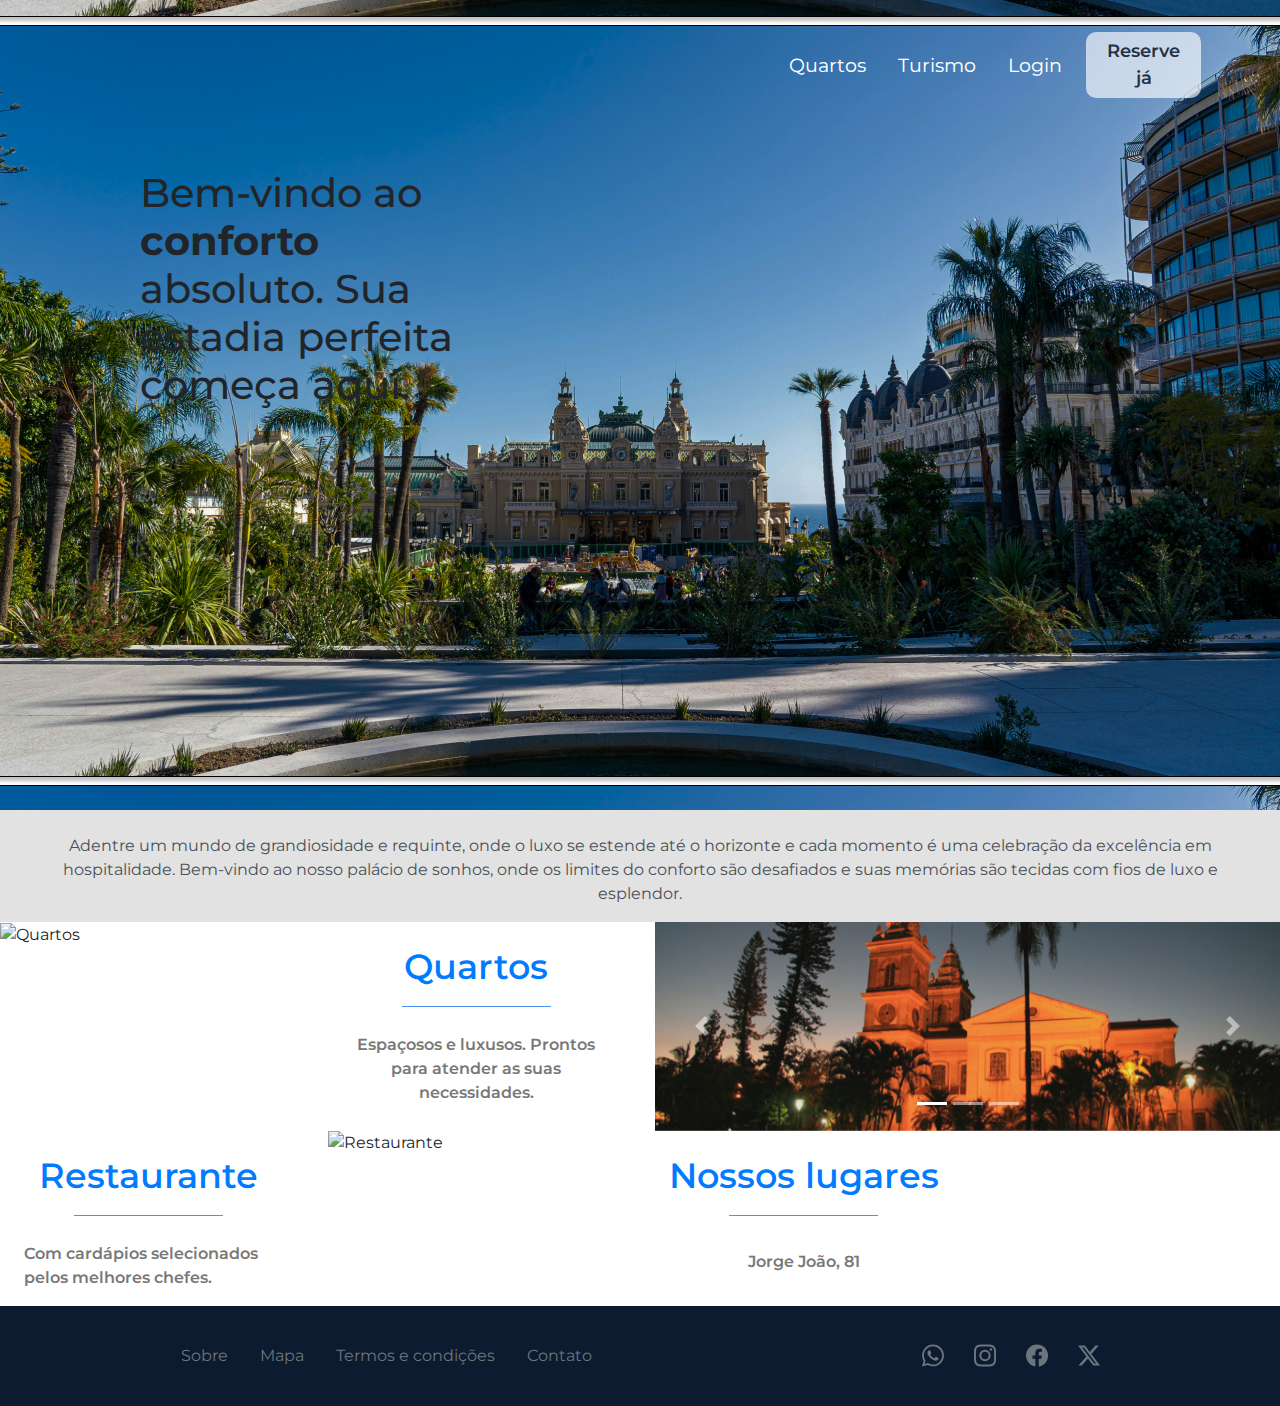
==== commit 852fe569: "Update index.html" ====
--- a/index.html
+++ b/index.html
@@ -7,13 +7,13 @@
     <link rel="stylesheet" href="assets/style.css">
     <link rel="stylesheet" href="https://cdn.jsdelivr.net/npm/bootstrap@5.0.2/dist/css/bootstrap.min.css">
     <link rel="stylesheet" href="https://stackpath.bootstrapcdn.com/bootstrap/4.3.1/css/bootstrap.min.css" integrity="sha384-ggOyR0iXCbMQv3Xipma34MD+dH/1fQ784/j6cY/iJTQUOhcWr7x9JvoRxT2MZw1T" crossorigin="anonymous">
-    <title>Serenity Haven Hotel?</title>
+    <title>Serenity Haven Hotel</title>
 </head>
 <body>
   <main>
 
 <!-- Header com página inicial -->
-    <div class="container-fluid background-image mb-20v">
+    <div class="container-fluid background-image mb-20">
       <nav class="navbar navbar-expand-lg navbar-light navbar-custom">
         <div class="collapse navbar-collapse" id="navbarSupportedContent">
           <ul class="navbar-nav mr-auto">
@@ -47,7 +47,7 @@
 
 <!-- Quartos -->      
           <div class="row">
-            <div class="col-lg-3 col-md-6 ">
+            <div class="col-lg-3 col-md-6">
               <img src="assets/Quarto.png" alt="Quartos">
             </div>
 
@@ -61,7 +61,7 @@
 
 <!-- Slider de fotos -->   
 <div class="col-lg-6 col-md-6">
-  <div id="carouselExampleIndicators" class="carousel slide" data-bs-ride="carousel">
+  <div id="carouselExampleIndicators" class="carousel slide" data-bs-ride="carousel"> 
     <div class="carousel-indicators">
       <button type="button" data-bs-target="#carouselExampleIndicators" data-bs-slide-to="0" class="active" aria-current="true" aria-label="Slide 1"></button>
       <button type="button" data-bs-target="#carouselExampleIndicators" data-bs-slide-to="1" aria-label="Slide 2"></button>
@@ -118,8 +118,8 @@
           </div>
           
 <!-- Rodapé --> 
-          <footer class="footer">
-            <nav class="hrefs1 row d-flex justify-content-start d-flex align-items-center">
+          <footer class="footer col-lg-12">
+            <nav class="hrefs1 d-flex align-items-center">
               <a class="nav-link active text-secondary" aria-current="page" href="#">Sobre</a>
               <a class="nav-link text-secondary" href="#">Mapa</a>
               <a class="nav-link text-secondary" href="#">Termos e condições</a>
@@ -128,7 +128,7 @@
             
 
 <!-- Icons -->
-      <nav class="icones">
+      <nav class="icones col-lg-2 flex-row">
               <svg xmlns="http://www.w3.org/2000/svg" width="25" height="25" fill="currentColor" class="bi bi-whatsapp text-secondary" viewBox="0 0 16 16">
                 <path d="M13.601 2.326A7.85 7.85 0 0 0 7.994 0C3.627 0 .068 3.558.064 7.926c0 1.399.366 2.76 1.057 3.965L0 16l4.204-1.102a7.9 7.9 0 0 0 3.79.965h.004c4.368 0 7.926-3.558 7.93-7.93A7.9 7.9 0 0 0 13.6 2.326zM7.994 14.521a6.6 6.6 0 0 1-3.356-.92l-.24-.144-2.494.654.666-2.433-.156-.251a6.56 6.56 0 0 1-1.007-3.505c0-3.626 2.957-6.584 6.591-6.584a6.56 6.56 0 0 1 4.66 1.931 6.56 6.56 0 0 1 1.928 4.66c-.004 3.639-2.961 6.592-6.592 6.592m3.615-4.934c-.197-.099-1.17-.578-1.353-.646-.182-.065-.315-.099-.445.099-.133.197-.513.646-.627.775-.114.133-.232.148-.43.05-.197-.1-.836-.308-1.592-.985-.59-.525-.985-1.175-1.103-1.372-.114-.198-.011-.304.088-.403.087-.088.197-.232.296-.346.1-.114.133-.198.198-.33.065-.134.034-.248-.015-.347-.05-.099-.445-1.076-.612-1.47-.16-.389-.323-.335-.445-.34-.114-.007-.247-.007-.38-.007a.73.73 0 0 0-.529.247c-.182.198-.691.677-.691 1.654s.71 1.916.81 2.049c.098.133 1.394 2.132 3.383 2.992.47.205.84.326 1.129.418.475.152.904.129 1.246.08.38-.058 1.171-.48 1.338-.943.164-.464.164-.86.114-.943-.049-.084-.182-.133-.38-.232"/>
               </svg>
@@ -151,4 +151,4 @@
     <script src="https://cdnjs.cloudflare.com/ajax/libs/popper.js/1.14.7/umd/popper.min.js" integrity="sha384-UO2eT0CpHqdSJQ6hJty5KVphtPhzWj9WO1clHTMGa3JDZwrnQq4sF86dIHNDz0W1" crossorigin="anonymous"></script>
     <script src="https://stackpath.bootstrapcdn.com/bootstrap/4.3.1/js/bootstrap.min.js" integrity="sha384-JjSmVgyd0p3pXB1rRibZUAYoIIy6OrQ6VrjIEaFf/nJGzIxFDsf4x0xIM+B07jRM" crossorigin="anonymous"></script>
 </body>
-</html>+</html>
--- a/assets/style.css
+++ b/assets/style.css
@@ -9,7 +9,7 @@
 }
 
 .background-image {
-  background-image: url('Rectangle\ 26.png');
+  background-image: url('Background.png');
   background-size: over;
   background-position: center;
   height: 90vh;
@@ -25,11 +25,11 @@
     font-size: 120%;
     color: white;
 }
-.nav-link {
+.nav-custom {
     position: relative;
   }
 
-  .nav-link::after {
+  .nav-custom::after {
     content: ''; 
     position: absolute; 
     width: 100%; 
@@ -86,4 +86,50 @@
   text-align: center;
 }
 
+.barra-pai {
+  display: flex;
+  flex-direction: column;
+  align-items: center;
+}
 
+.barra {
+  width: 50%;
+  height: 1px;
+  background-color: #4A93F3;
+  margin: 10px 0;
+}
+
+.text-custom {
+  flex-direction: row;
+  font-size: 35px;
+  font-weight: 550;
+}
+
+.text-secondary-custom {
+  color: #797878;
+  font-size: 16px;
+  font-weight: 600;
+}
+
+.iframe {
+  height: 103%;  
+  margin-top: -8px; 
+  width:100%;
+}
+
+.footer {
+  display: flex;
+  justify-content: space-around;
+  align-items: center;
+  height: 100px;
+  background-color: #0C1B2F;
+}
+
+.nav-link {
+  color: #797878;
+}
+
+.icones {
+  display: flex;
+  gap: 30px;
+}
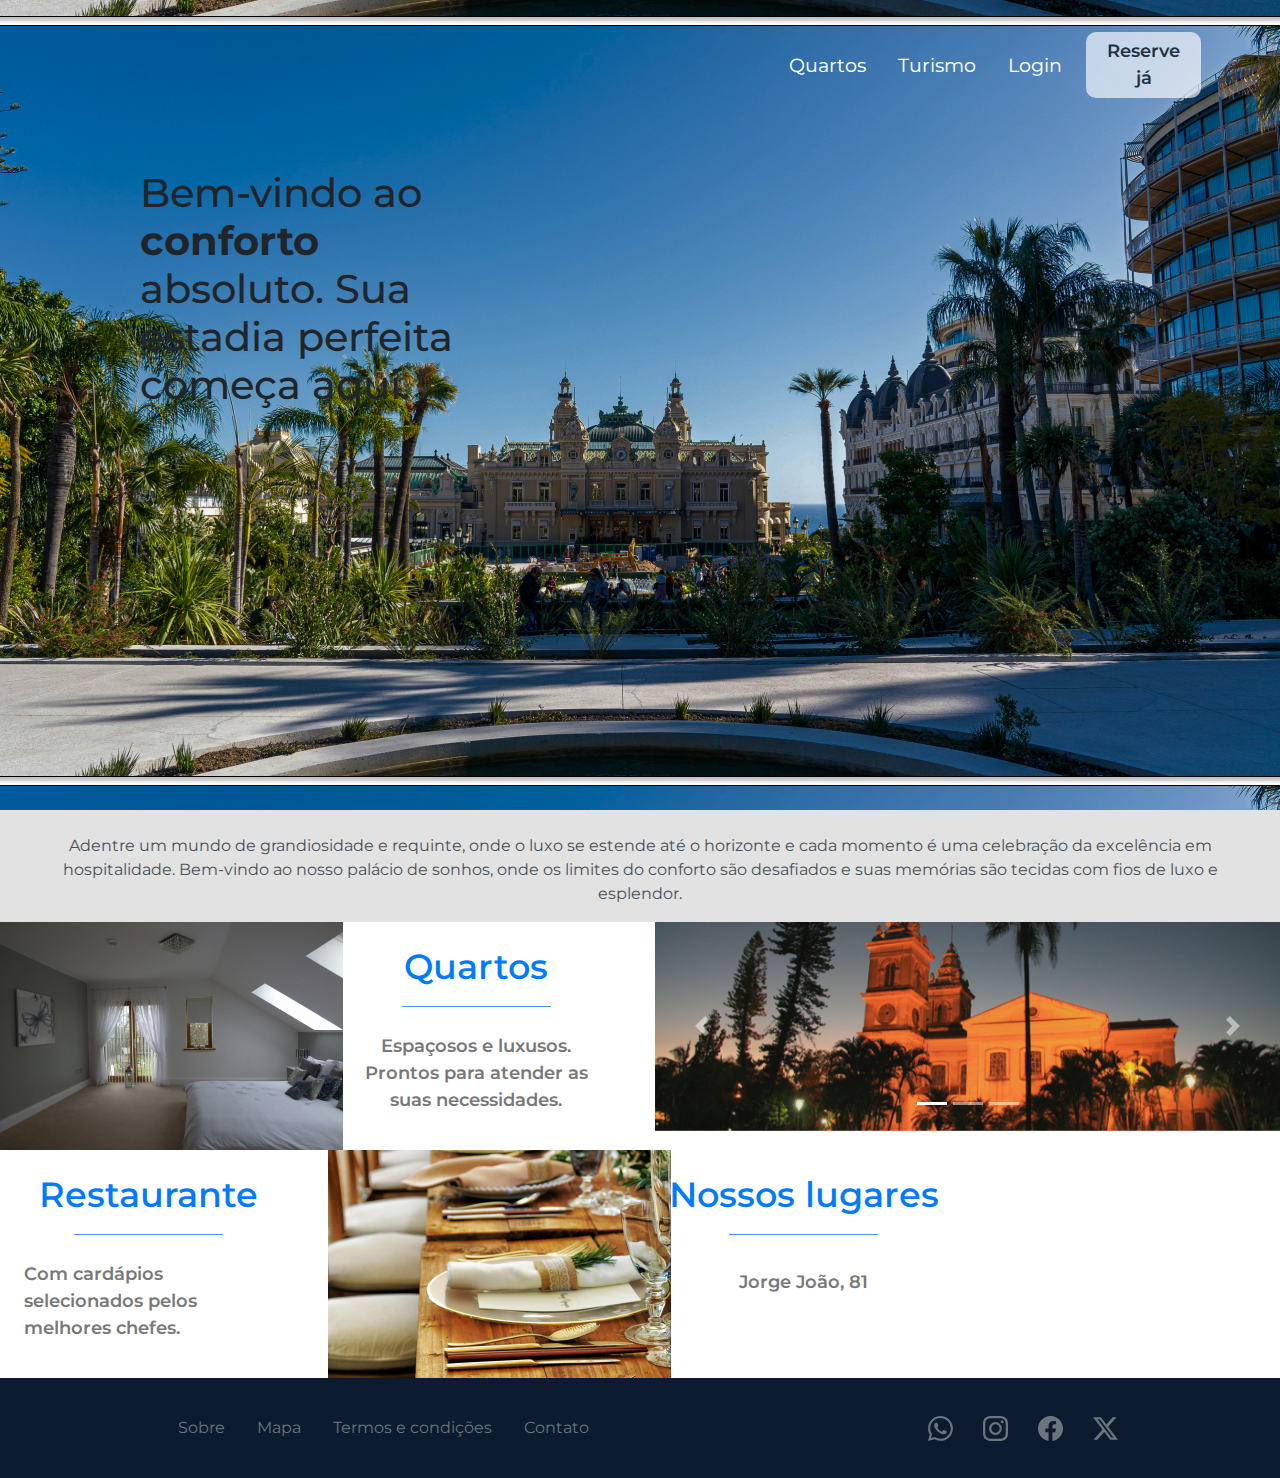
==== commit 1278be42: "Atualizações" ====
--- a/index.html
+++ b/index.html
@@ -7,18 +7,18 @@
     <link rel="stylesheet" href="assets/style.css">
     <link rel="stylesheet" href="https://cdn.jsdelivr.net/npm/bootstrap@5.0.2/dist/css/bootstrap.min.css">
     <link rel="stylesheet" href="https://stackpath.bootstrapcdn.com/bootstrap/4.3.1/css/bootstrap.min.css" integrity="sha384-ggOyR0iXCbMQv3Xipma34MD+dH/1fQ784/j6cY/iJTQUOhcWr7x9JvoRxT2MZw1T" crossorigin="anonymous">
-    <title>Serenity Haven Hotel</title>
+    <title>Serenity Haven Hotel?</title>
 </head>
 <body>
   <main>
 
 <!-- Header com página inicial -->
-    <div class="container-fluid background-image mb-20">
+    <div class="container-fluid background-image mb-20v">
       <nav class="navbar navbar-expand-lg navbar-light navbar-custom">
         <div class="collapse navbar-collapse" id="navbarSupportedContent">
           <ul class="navbar-nav mr-auto">
             <li class="nav-item">
-              <a class="nav-link nav-custom text-white mr-3 mt-4" href="#">Quartos</a>
+              <a class="nav-link nav-custom text-white mr-3 mt-4" href="quartos.html">Quartos</a>
             </li>
             <li class="nav-item">
               <a class="nav-link nav-custom text-white mr-3 mt-4" href="#">Turismo</a>
@@ -47,8 +47,8 @@
 
 <!-- Quartos -->      
           <div class="row">
-            <div class="col-lg-3 col-md-6">
-              <img src="assets/Quarto.png" alt="Quartos">
+            <div class="col-lg-3 col-md-6 ">
+              <img src="assets/Quartos.png" alt="Quartos">
             </div>
 
             <div class="col-lg-3 col-md-6">
@@ -61,7 +61,7 @@
 
 <!-- Slider de fotos -->   
 <div class="col-lg-6 col-md-6">
-  <div id="carouselExampleIndicators" class="carousel slide" data-bs-ride="carousel"> 
+  <div id="carouselExampleIndicators" class="carousel slide" data-bs-ride="carousel">
     <div class="carousel-indicators">
       <button type="button" data-bs-target="#carouselExampleIndicators" data-bs-slide-to="0" class="active" aria-current="true" aria-label="Slide 1"></button>
       <button type="button" data-bs-target="#carouselExampleIndicators" data-bs-slide-to="1" aria-label="Slide 2"></button>
@@ -75,7 +75,7 @@
         <img src="assets/Ribeiraopreto.png" class="d-block w-100" alt="...">
       </div>
       <div class="carousel-item">
-        <img src="assets/Orlandia.png" class="d-block w-100" alt="...">
+        <img src="assets/Orlandia.jpg" class="d-block w-100" alt="...">
       </div>
     </div>
     <button class="carousel-control-prev" type="button" data-bs-target="#carouselExampleIndicators" data-bs-slide="prev">
@@ -118,8 +118,8 @@
           </div>
           
 <!-- Rodapé --> 
-          <footer class="footer col-lg-12">
-            <nav class="hrefs1 d-flex align-items-center">
+          <footer class="footer">
+            <nav class="hrefs1 d-flex justify-content-start d-flex align-items-center">
               <a class="nav-link active text-secondary" aria-current="page" href="#">Sobre</a>
               <a class="nav-link text-secondary" href="#">Mapa</a>
               <a class="nav-link text-secondary" href="#">Termos e condições</a>
@@ -128,7 +128,7 @@
             
 
 <!-- Icons -->
-      <nav class="icones col-lg-2 flex-row">
+      <nav class="icones">
               <svg xmlns="http://www.w3.org/2000/svg" width="25" height="25" fill="currentColor" class="bi bi-whatsapp text-secondary" viewBox="0 0 16 16">
                 <path d="M13.601 2.326A7.85 7.85 0 0 0 7.994 0C3.627 0 .068 3.558.064 7.926c0 1.399.366 2.76 1.057 3.965L0 16l4.204-1.102a7.9 7.9 0 0 0 3.79.965h.004c4.368 0 7.926-3.558 7.93-7.93A7.9 7.9 0 0 0 13.6 2.326zM7.994 14.521a6.6 6.6 0 0 1-3.356-.92l-.24-.144-2.494.654.666-2.433-.156-.251a6.56 6.56 0 0 1-1.007-3.505c0-3.626 2.957-6.584 6.591-6.584a6.56 6.56 0 0 1 4.66 1.931 6.56 6.56 0 0 1 1.928 4.66c-.004 3.639-2.961 6.592-6.592 6.592m3.615-4.934c-.197-.099-1.17-.578-1.353-.646-.182-.065-.315-.099-.445.099-.133.197-.513.646-.627.775-.114.133-.232.148-.43.05-.197-.1-.836-.308-1.592-.985-.59-.525-.985-1.175-1.103-1.372-.114-.198-.011-.304.088-.403.087-.088.197-.232.296-.346.1-.114.133-.198.198-.33.065-.134.034-.248-.015-.347-.05-.099-.445-1.076-.612-1.47-.16-.389-.323-.335-.445-.34-.114-.007-.247-.007-.38-.007a.73.73 0 0 0-.529.247c-.182.198-.691.677-.691 1.654s.71 1.916.81 2.049c.098.133 1.394 2.132 3.383 2.992.47.205.84.326 1.129.418.475.152.904.129 1.246.08.38-.058 1.171-.48 1.338-.943.164-.464.164-.86.114-.943-.049-.084-.182-.133-.38-.232"/>
               </svg>
@@ -147,8 +147,8 @@
             </nav>
           </footer>
   </main>
-    <script src="https://code.jquery.com/jquery-3.3.1.slim.min.js" integrity="sha384-q8i/X+965DzO0rT7abK41JStQIAqVgRVzpbzo5smXKp4YfRvH+8abtTE1Pi6jizo" crossorigin="anonymous"></script>
-    <script src="https://cdnjs.cloudflare.com/ajax/libs/popper.js/1.14.7/umd/popper.min.js" integrity="sha384-UO2eT0CpHqdSJQ6hJty5KVphtPhzWj9WO1clHTMGa3JDZwrnQq4sF86dIHNDz0W1" crossorigin="anonymous"></script>
-    <script src="https://stackpath.bootstrapcdn.com/bootstrap/4.3.1/js/bootstrap.min.js" integrity="sha384-JjSmVgyd0p3pXB1rRibZUAYoIIy6OrQ6VrjIEaFf/nJGzIxFDsf4x0xIM+B07jRM" crossorigin="anonymous"></script>
+    <script src="https://cdn.jsdelivr.net/npm/bootstrap@5.0.2/dist/js/bootstrap.bundle.min.js" integrity="sha384-MrcW6ZMFYlzcLA8Nl+NtUVF0sA7MsXsP1UyJoMp4YLEuNSfAP+JcXn/tWtIaxVXM" crossorigin="anonymous"></script>
+    <script src="https://cdn.jsdelivr.net/npm/@popperjs/core@2.9.2/dist/umd/popper.min.js" integrity="sha384-IQsoLXl5PILFhosVNubq5LC7Qb9DXgDA9i+tQ8Zj3iwWAwPtgFTxbJ8NT4GN1R8p" crossorigin="anonymous"></script>
+    <script src="https://cdn.jsdelivr.net/npm/bootstrap@5.0.2/dist/js/bootstrap.min.js" integrity="sha384-cVKIPhGWiC2Al4u+LWgxfKTRIcfu0JTxR+EQDz/bgldoEyl4H0zUF0QKbrJ0EcQF" crossorigin="anonymous"></script>
 </body>
-</html>
+</html>--- a/assets/style.css
+++ b/assets/style.css
@@ -10,6 +10,15 @@
 
 .background-image {
   background-image: url('Background.png');
+  background-size: over;
+  background-position: center;
+  height: 90vh;
+  margin-top: 0; 
+  padding-top: 0; 
+}
+
+.background-image1 {
+  background-image: url('Backgroun-Quartos.jpg');
   background-size: over;
   background-position: center;
   height: 90vh;
@@ -100,14 +109,13 @@
 }
 
 .text-custom {
-  flex-direction: row;
   font-size: 35px;
   font-weight: 550;
 }
 
 .text-secondary-custom {
   color: #797878;
-  font-size: 16px;
+  font-size: 18px;
   font-weight: 600;
 }
 
@@ -133,3 +141,23 @@
   display: flex;
   gap: 30px;
 }
+
+.underline{
+  text-decoration: underline;
+}
+
+.texto-quartos {
+  display: flex;
+  justify-content: flex-start;
+  align-items: center;
+  padding-left: 63%;
+  padding-top: 13%;
+}
+
+.titulo-quartos{
+  display: flex;
+  justify-content: center;
+  align-items: center;
+  font-size: 30px;
+  text-decoration: underline;
+}
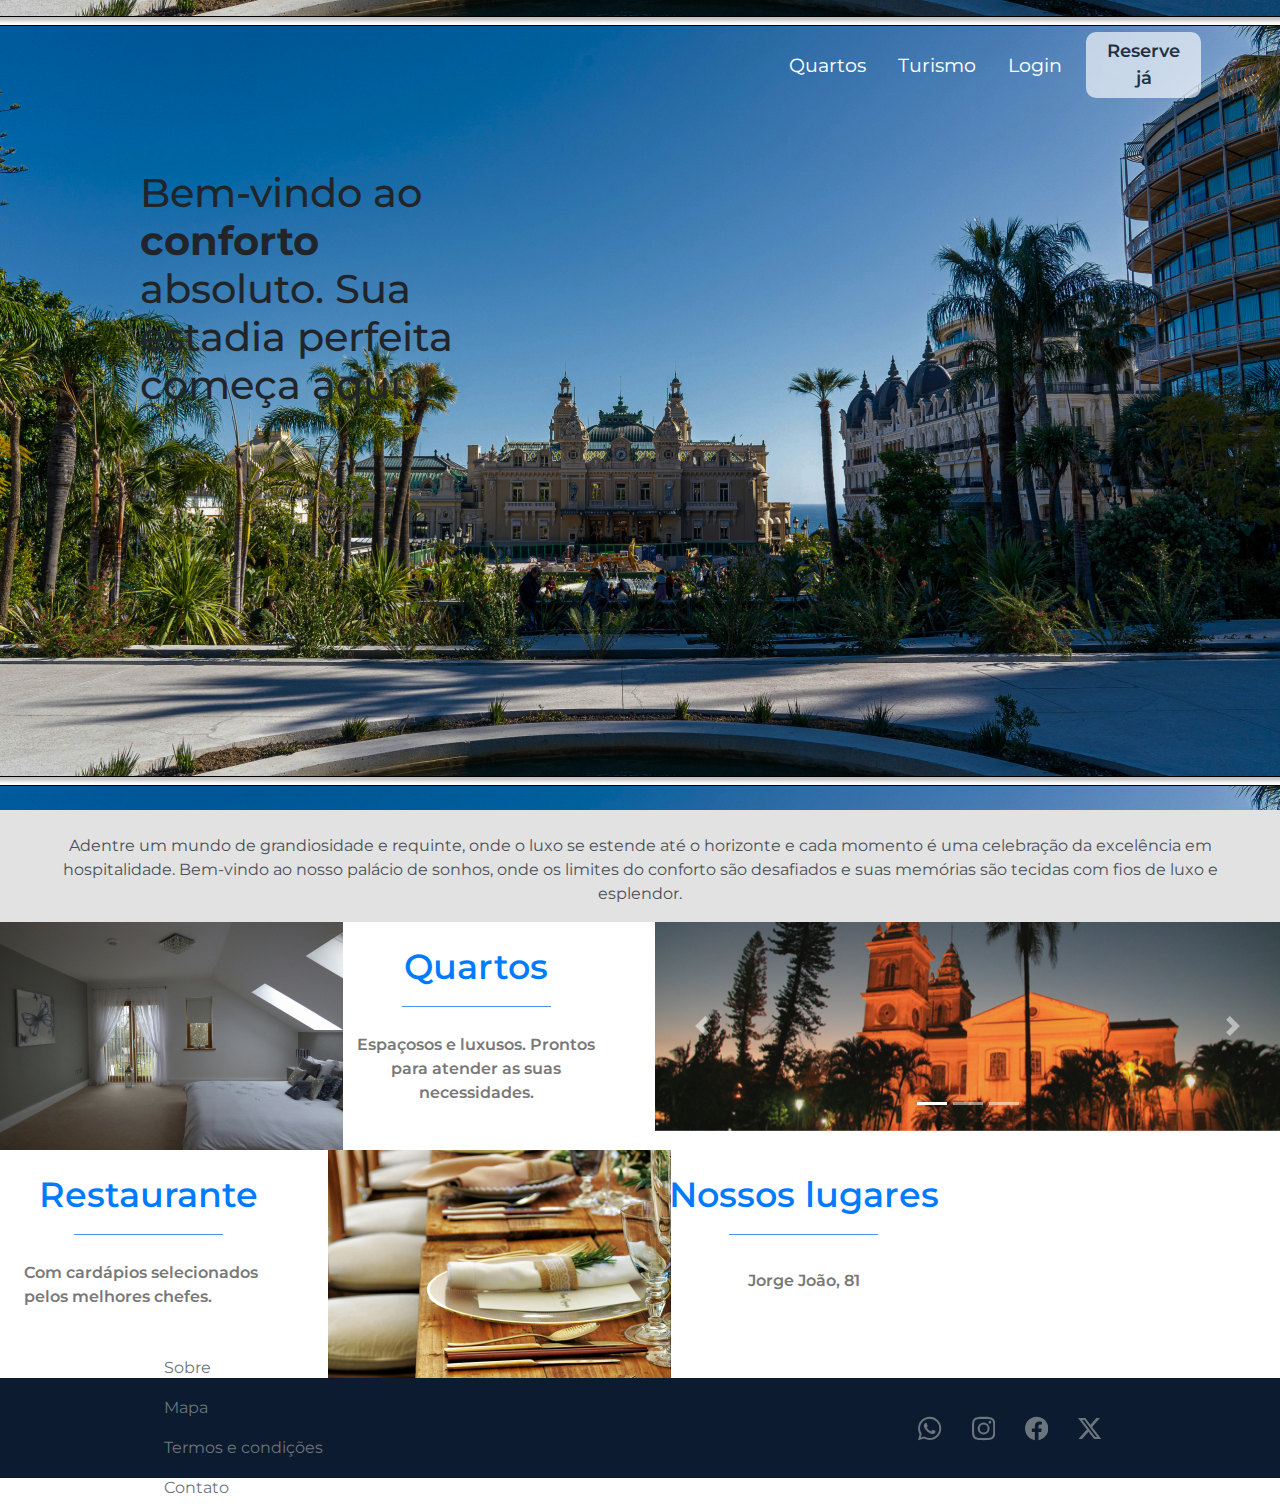
==== commit 8ff3584b: "Merge branch 'main' of https://github.com/eduardoferreira9/Faculdade" ====
--- a/index.html
+++ b/index.html
@@ -7,13 +7,13 @@
     <link rel="stylesheet" href="assets/style.css">
     <link rel="stylesheet" href="https://cdn.jsdelivr.net/npm/bootstrap@5.0.2/dist/css/bootstrap.min.css">
     <link rel="stylesheet" href="https://stackpath.bootstrapcdn.com/bootstrap/4.3.1/css/bootstrap.min.css" integrity="sha384-ggOyR0iXCbMQv3Xipma34MD+dH/1fQ784/j6cY/iJTQUOhcWr7x9JvoRxT2MZw1T" crossorigin="anonymous">
-    <title>Serenity Haven Hotel?</title>
+    <title>Serenity Haven Hotel</title>
 </head>
 <body>
   <main>
 
 <!-- Header com página inicial -->
-    <div class="container-fluid background-image mb-20v">
+    <div class="container-fluid background-image mb-20">
       <nav class="navbar navbar-expand-lg navbar-light navbar-custom">
         <div class="collapse navbar-collapse" id="navbarSupportedContent">
           <ul class="navbar-nav mr-auto">
@@ -61,7 +61,7 @@
 
 <!-- Slider de fotos -->   
 <div class="col-lg-6 col-md-6">
-  <div id="carouselExampleIndicators" class="carousel slide" data-bs-ride="carousel">
+  <div id="carouselExampleIndicators" class="carousel slide" data-bs-ride="carousel"> 
     <div class="carousel-indicators">
       <button type="button" data-bs-target="#carouselExampleIndicators" data-bs-slide-to="0" class="active" aria-current="true" aria-label="Slide 1"></button>
       <button type="button" data-bs-target="#carouselExampleIndicators" data-bs-slide-to="1" aria-label="Slide 2"></button>
@@ -119,7 +119,7 @@
           
 <!-- Rodapé --> 
           <footer class="footer">
-            <nav class="hrefs1 d-flex justify-content-start d-flex align-items-center">
+            <nav class="hrefs1 row d-flex justify-content-start d-flex align-items-center">
               <a class="nav-link active text-secondary" aria-current="page" href="#">Sobre</a>
               <a class="nav-link text-secondary" href="#">Mapa</a>
               <a class="nav-link text-secondary" href="#">Termos e condições</a>
@@ -128,7 +128,7 @@
             
 
 <!-- Icons -->
-      <nav class="icones">
+      <nav class="icones col-lg-2 flex-row">
               <svg xmlns="http://www.w3.org/2000/svg" width="25" height="25" fill="currentColor" class="bi bi-whatsapp text-secondary" viewBox="0 0 16 16">
                 <path d="M13.601 2.326A7.85 7.85 0 0 0 7.994 0C3.627 0 .068 3.558.064 7.926c0 1.399.366 2.76 1.057 3.965L0 16l4.204-1.102a7.9 7.9 0 0 0 3.79.965h.004c4.368 0 7.926-3.558 7.93-7.93A7.9 7.9 0 0 0 13.6 2.326zM7.994 14.521a6.6 6.6 0 0 1-3.356-.92l-.24-.144-2.494.654.666-2.433-.156-.251a6.56 6.56 0 0 1-1.007-3.505c0-3.626 2.957-6.584 6.591-6.584a6.56 6.56 0 0 1 4.66 1.931 6.56 6.56 0 0 1 1.928 4.66c-.004 3.639-2.961 6.592-6.592 6.592m3.615-4.934c-.197-.099-1.17-.578-1.353-.646-.182-.065-.315-.099-.445.099-.133.197-.513.646-.627.775-.114.133-.232.148-.43.05-.197-.1-.836-.308-1.592-.985-.59-.525-.985-1.175-1.103-1.372-.114-.198-.011-.304.088-.403.087-.088.197-.232.296-.346.1-.114.133-.198.198-.33.065-.134.034-.248-.015-.347-.05-.099-.445-1.076-.612-1.47-.16-.389-.323-.335-.445-.34-.114-.007-.247-.007-.38-.007a.73.73 0 0 0-.529.247c-.182.198-.691.677-.691 1.654s.71 1.916.81 2.049c.098.133 1.394 2.132 3.383 2.992.47.205.84.326 1.129.418.475.152.904.129 1.246.08.38-.058 1.171-.48 1.338-.943.164-.464.164-.86.114-.943-.049-.084-.182-.133-.38-.232"/>
               </svg>
@@ -151,4 +151,4 @@
     <script src="https://cdn.jsdelivr.net/npm/@popperjs/core@2.9.2/dist/umd/popper.min.js" integrity="sha384-IQsoLXl5PILFhosVNubq5LC7Qb9DXgDA9i+tQ8Zj3iwWAwPtgFTxbJ8NT4GN1R8p" crossorigin="anonymous"></script>
     <script src="https://cdn.jsdelivr.net/npm/bootstrap@5.0.2/dist/js/bootstrap.min.js" integrity="sha384-cVKIPhGWiC2Al4u+LWgxfKTRIcfu0JTxR+EQDz/bgldoEyl4H0zUF0QKbrJ0EcQF" crossorigin="anonymous"></script>
 </body>
-</html>+</html>
--- a/assets/style.css
+++ b/assets/style.css
@@ -109,13 +109,14 @@
 }
 
 .text-custom {
+  flex-direction: row;
   font-size: 35px;
   font-weight: 550;
 }
 
 .text-secondary-custom {
   color: #797878;
-  font-size: 18px;
+  font-size: 16px;
   font-weight: 600;
 }
 
@@ -142,22 +143,4 @@
   gap: 30px;
 }
 
-.underline{
-  text-decoration: underline;
-}
 
-.texto-quartos {
-  display: flex;
-  justify-content: flex-start;
-  align-items: center;
-  padding-left: 63%;
-  padding-top: 13%;
-}
-
-.titulo-quartos{
-  display: flex;
-  justify-content: center;
-  align-items: center;
-  font-size: 30px;
-  text-decoration: underline;
-}
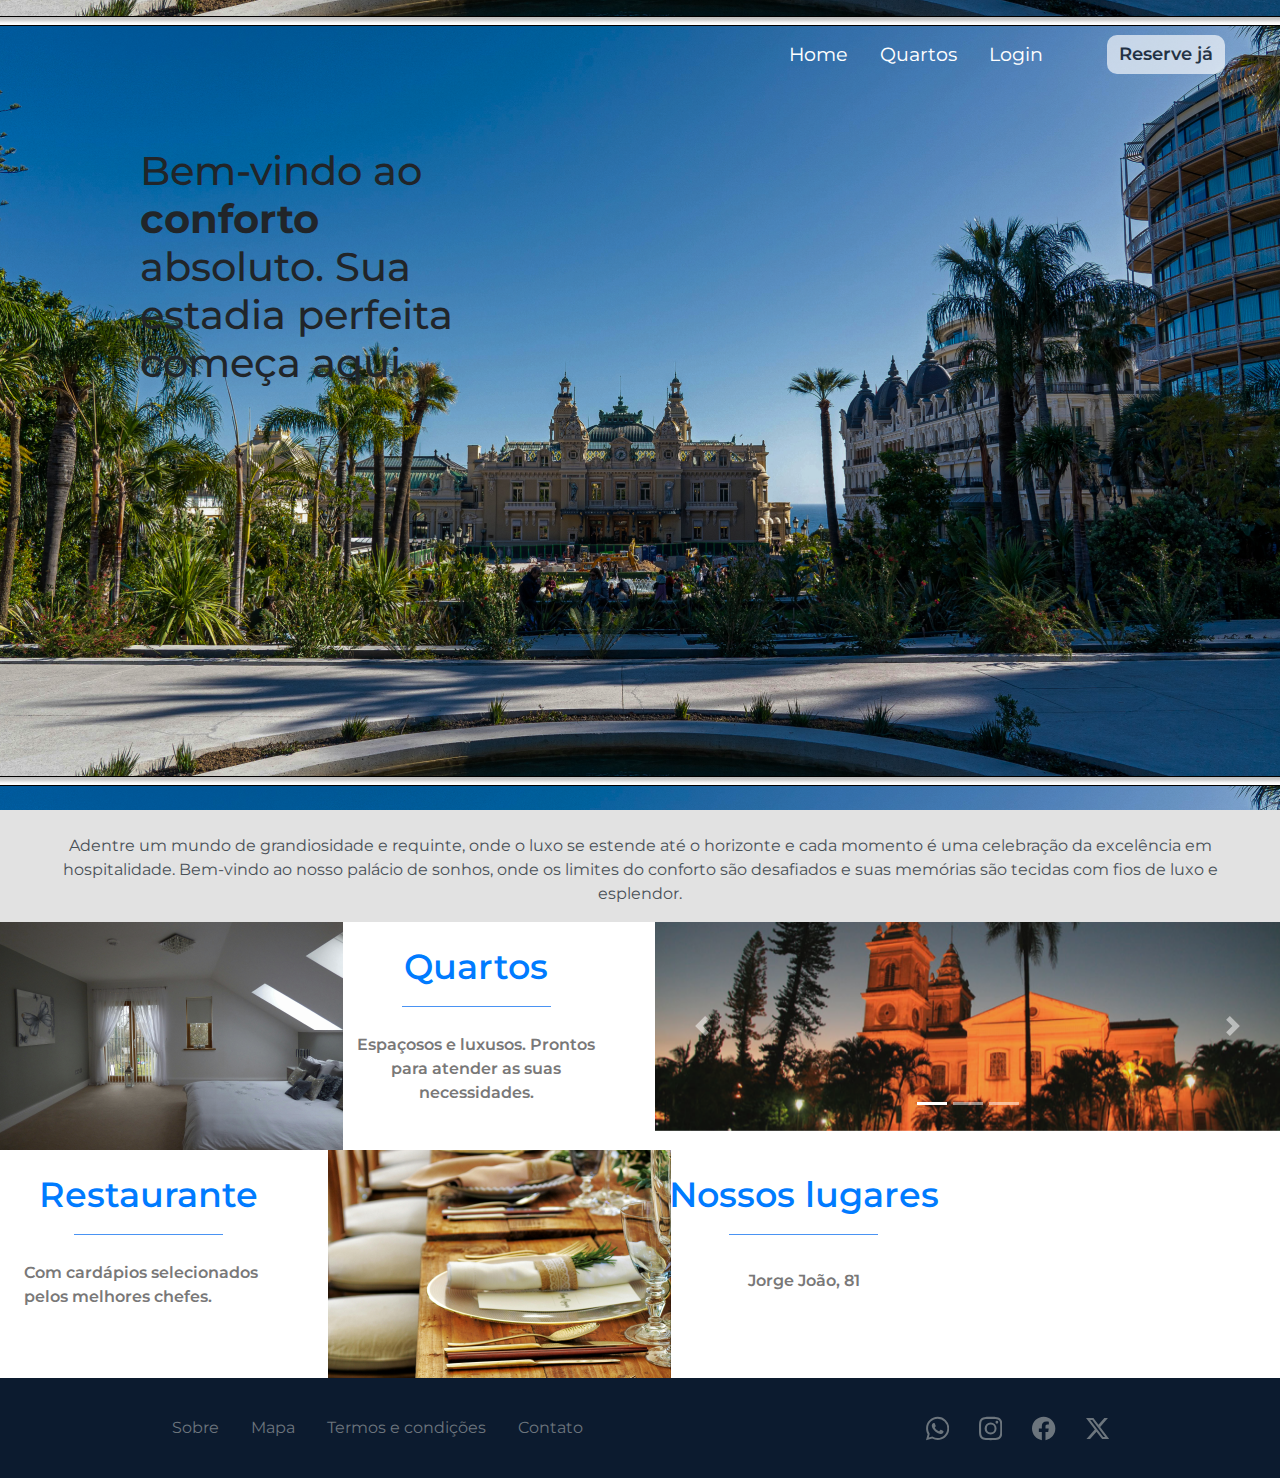
==== commit 701de355: "Att 5" ====
--- a/index.html
+++ b/index.html
@@ -18,16 +18,16 @@
         <div class="collapse navbar-collapse" id="navbarSupportedContent">
           <ul class="navbar-nav mr-auto">
             <li class="nav-item">
-              <a class="nav-link nav-custom text-white mr-3 mt-4" href="quartos.html">Quartos</a>
+              <a class="nav-link nav-custom text-white mr-3 mt-4" href="index.html">Home</a>
             </li>
             <li class="nav-item">
-              <a class="nav-link nav-custom text-white mr-3 mt-4" href="#">Turismo</a>
+              <a class="nav-link nav-custom text-white mr-3 mt-4" href="quartos.html">Quartos</a>
             </li>
             <li class="nav-item">
               <a class="nav-link nav-custom text-white mr-3 mt-4" href="#">Login</a>
             </li>
           </ul>
-          <button type="button" class="btn btn-outline-light btn-custom mr-5 mt-4">Reserve já</button>
+          <a href="reserva.html"><button type="button" class="btn btn-outline-light btn-custom mr-4 mt-4">Reserve já</button></a>
         </div>
       </nav>
 
@@ -119,7 +119,7 @@
           
 <!-- Rodapé --> 
           <footer class="footer">
-            <nav class="hrefs1 row d-flex justify-content-start d-flex align-items-center">
+            <nav class="hrefs1 d-flex justify-content-start d-flex align-items-center">
               <a class="nav-link active text-secondary" aria-current="page" href="#">Sobre</a>
               <a class="nav-link text-secondary" href="#">Mapa</a>
               <a class="nav-link text-secondary" href="#">Termos e condições</a>
--- a/assets/style.css
+++ b/assets/style.css
@@ -143,4 +143,10 @@
   gap: 30px;
 }
 
-
+.texto-quartos{
+  display: flex;
+  justify-content: flex-start;
+  align-items: center;
+  padding-left: 60%;
+  padding-top: 15%;
+}